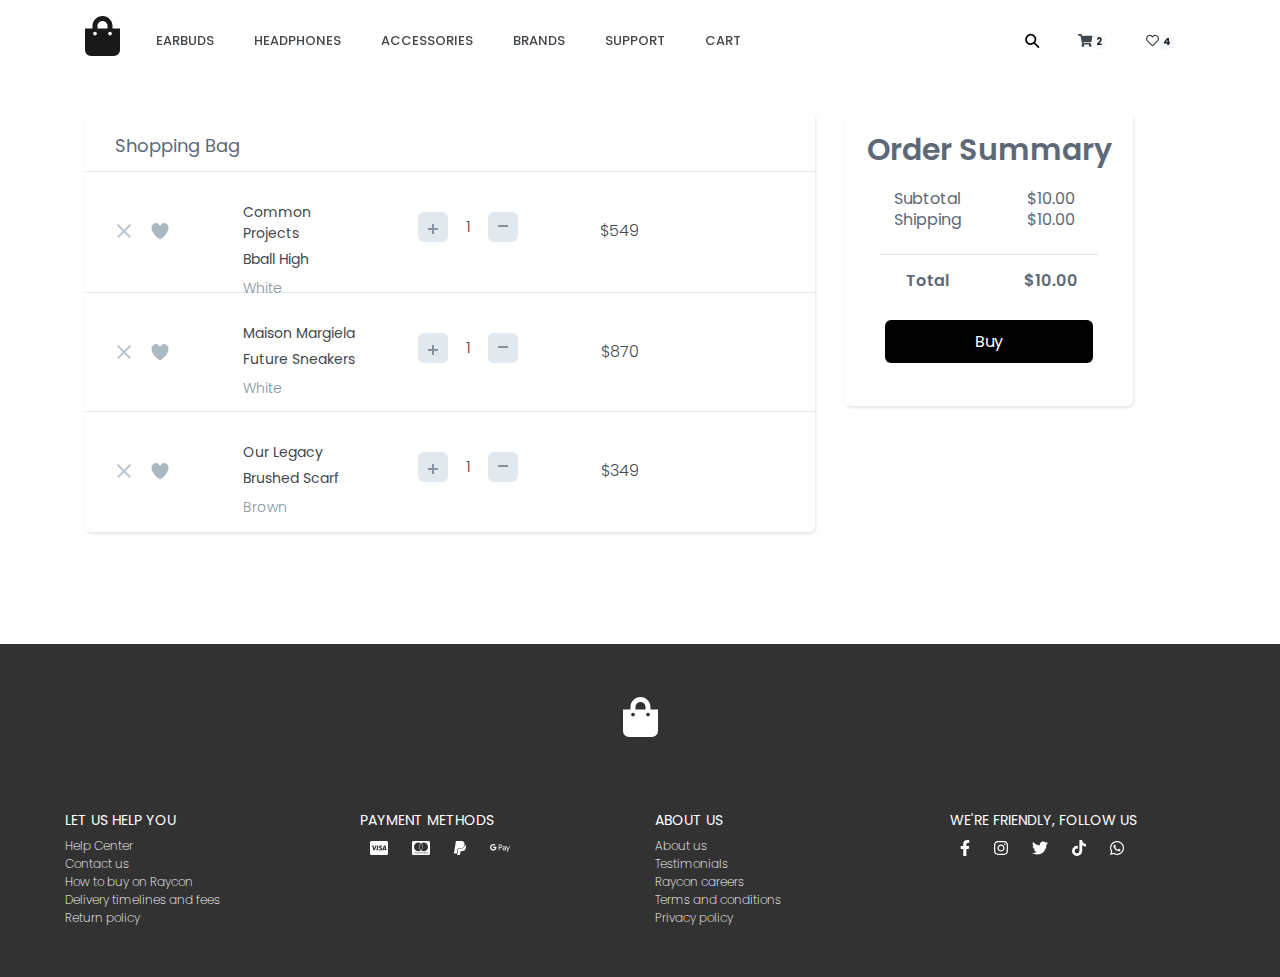
==== cart.html @ 4c84e247 "added cart page" ====
<!doctype html>
<html>
<head>
    <meta charset="utf-8">
    <meta http-equiv="X-UA-Compatible" content="IE=edge">
    <link rel="icon" href="assets/images/favicon.png" type="image/gif" sizes="16x16">
    <title>EarStore</title>
    <meta name="description" content="">
    <meta name="viewport" content="width=device-width, initial-scale=1">
    <link rel="stylesheet" href="assets/css/bootstrap.min.css">
    <link rel="stylesheet" href="assets/css/main.css">
    <link href="https://fonts.googleapis.com/css2?family=Yellowtail&display=swap" rel="stylesheet">
    <link href="https://fonts.googleapis.com/css2?family=Alegreya+Sans:ital,wght@1,300;1,400&display=swap" rel="stylesheet">
    <link href="https://fonts.googleapis.com/css?family=Poppins:100,200,300,400,500,600,700,900&display=swap" rel="stylesheet">
    <link rel="stylesheet" href="assets/css/all.css">
    <script type="text/javascript" src="assets/js/jquery-3.5.1.min.js"></script>
    <script type="text/javascript" src="assets/js/bootstrap.min.js"></script>
    <script src="https://cdnjs.cloudflare.com/ajax/libs/popper.js/1.14.7/umd/popper.min.js" crossorigin="anonymous"></script>
    <script defer  src="assets/js/all.js"></script>

</head>
<body>
    <nav class="navbar navbar-expand-lg navbar-light navbar-transparent fixed-top" id="scrolled">
        <div class="container">
            <a class="navbar-brand" href="index.html"><h1><i class="fas fa-shopping-bag"></i></h1></a>
            <button class="navbar-toggler" type="button" data-toggle="collapse" data-target="#navbarNav" aria-controls="navbarNav" aria-expanded="false" aria-label="Toggle navigation">
            <span class="navbar-toggler-icon"></span>
            </button>
            <div class="collapse navbar-collapse" id="navbarNav">
            <ul class="navbar-nav">
                <li class="nav-item">
                <a class="nav-link" href="#">earbuds</a>
                </li>
                <li class="nav-item">
                <a class="nav-link" href="#">headphones</a>
                </li>
                <li class="nav-item">
                <a class="nav-link" href="#">accessories</a>
                </li>
                <li class="nav-item">
                <a class="nav-link" href="#">brands</a>
                </li>
                <li class="nav-item">
                <a class="nav-link" href="#">support</a>
                </li>
                <li class="nav-item">
                <a class="nav-link" href="cart.html">cart</a>
                </li>
            </ul>
            </div>
            <div class="collapse navbar-collapse w-100 order-3" id="navbarNav">
                <ul class="navbar-nav ml-auto">
                    <li class="nav-item">
                        <div class="search-container">
                            <form action="#" method="get">
                              <input class="search expand-right" id="search-right" type="search" name="q" placeholder="Search">
                              <label class="button search-button" for="search-right"><span class="search-icon">&#9906;</span></label>
                            </form>
                        </div>
                    </li>
                    <li class="nav-item">
                        <a class="nav-link" href="#"><i class="fa fa-shopping-cart"></i><span class="badge badge-light">2</span></a>
                    </li>
                    <li class="nav-item">
                        <a class="nav-link" href="#"><i class="far fa-heart"></i><span class="badge badge-light">4</span></a>
                    </li>
                </ul>
            </div>
        </div>
    </nav>

<section class="site-section">
   <div class="col-md-12 col-sm-12">
        <div class="container cart">
           <div class="row">
            <div class="col-md-8 col-sm-12">
                <div class="shopping-cart">
                    <!-- Title -->
                    <div class="title">
                      Shopping Bag
                    </div>
                   
                    <!-- Product #1 -->
                    <div class="item">
                      <div class="buttons">
                        <span class="delete-btn"></span>
                        <span class="like-btn"></span>
                      </div>
                   
                      <div class="image">
                        <img src="item-1.png" alt="" />
                      </div>
                   
                      <div class="description">
                        <span>Common Projects</span>
                        <span>Bball High</span>
                        <span>White</span>
                      </div>
                   
                      <div class="quantity">
                        <button class="plus-btn" type="button" name="button">
                          <img src="assets/images/plus.svg" alt="" />
                        </button>
                        <input type="text" name="name" value="1">
                        <button class="minus-btn" type="button" name="button">
                          <img src="assets/images/minus.svg" alt="" />
                        </button>
                      </div>
                   
                      <div class="total-price">$549</div>
                    </div>
                   
                    <!-- Product #2 -->
                    <div class="item">
                      <div class="buttons">
                        <span class="delete-btn"></span>
                        <span class="like-btn"></span>
                      </div>
                   
                      <div class="image">
                        <img src="item-2.png" alt=""/>
                      </div>
                   
                      <div class="description">
                        <span>Maison Margiela</span>
                        <span>Future Sneakers</span>
                        <span>White</span>
                      </div>
                   
                      <div class="quantity">
                        <button class="plus-btn" type="button" name="button">
                          <img src="assets/images/plus.svg" alt="" />
                        </button>
                        <input type="text" name="name" value="1">
                        <button class="minus-btn" type="button" name="button">
                          <img src="assets/images/minus.svg" alt="" />
                        </button>
                      </div>
                   
                      <div class="total-price">$870</div>
                    </div>
                   
                    <!-- Product #3 -->
                    <div class="item">
                      <div class="buttons">
                        <span class="delete-btn"></span>
                        <span class="like-btn"></span>
                      </div>
                   
                      <div class="image">
                        <img src="item-3.png" alt="" />
                      </div>
                   
                      <div class="description">
                        <span>Our Legacy</span>
                        <span>Brushed Scarf</span>
                        <span>Brown</span>
                      </div>
                   
                      <div class="quantity">
                        <button class="plus-btn" type="button" name="button">
                          <img src="assets/images/plus.svg" alt="" />
                        </button>
                        <input type="text" name="name" value="1">
                        <button class="minus-btn" type="button" name="button">
                          <img src="assets/images/minus.svg" alt="" />
                        </button>
                      </div>
                   
                      <div class="total-price">$349</div>
                    </div>
                </div>
            </div>
            <div class="col-md-2 col-sm-12">
                 <div class="shopping-cart card">
                    <h4>Order Summary</h4>
                    <div class="col-md-12 col-sm-12">
                        <div class="row">
                            <div class="col-md-6 col-sm-12">
                                <p>Subtotal</p>  
                                <p>Shipping</p>  
                            </div>
                            <div class="col-md-6 col-sm-12">
                                <p>$10.00</p>
                                <p>$10.00</p>
                            </div>
                        </div><hr>
                        <div class="row">
                            <div class="col-md-6 col-sm-12">
                                <h6>Total</h6>    
                            </div>
                            <div class="col-md-6 col-sm-12">
                                <h6>$10.00</h6>
                            </div>
                        </div>
                        <a href="#">Buy</a>
                    </div>
                 </div>
            </div>
           </div>
        </div>
   </div>
</section>


<section>
    <div class="footer">
        <div class="col-md-12 col-sm-12">
            <h1><i class="fas fa-shopping-bag"></i></h1>
            <div class="row">
                <div class="col-md-3">
                    <h3>let us help you</h3>
                    <li><a href="#">Help Center</a></li>
                    <li><a href="#">Contact us</a></li>
                    <li><a href="#">How to buy on Raycon</a></li>
                    <li><a href="#">Delivery timelines and fees</a></li>
                    <li><a href="#">Return policy</a></li>
                </div>
                <div class="col-md-3">
                    <h3>payment methods</h3>
                    <a href="#"><h6><i class="fab fa-cc-visa"></i></h6></a>
                    <a href="#"><h6><i class="fab fa-cc-mastercard"></i></h6></a>
                    <a href="#"><h6><i class="fab fa-paypal"></i></h6></a>
                    <a href="#"><h6><i class="fab fa-google-pay"></i></h6></a>
                </div>
                <div class="col-md-3">
                    <h3>about us</h3>
                    <li><a href="#">About us</a></li>
                    <li><a href="#">Testimonials</a></li>
                    <li><a href="#">Raycon careers</a></li>
                    <li><a href="#">Terms and conditions</a></li>
                    <li><a href="#">Privacy policy</a></li>
                </div>
                <div class="col-md-3">
                    <h3>We're friendly, follow us</h3>
                    <a href="#"><h6><i class="fab fa-facebook-f"></i></h6></a>
                    <a href="#"><h6><i class="fab fa-instagram"></i></h6></a>
                    <a href="#"><h6><i class="fab fa-twitter"></i></h6></a>
                    <a href="#"><h6><i class="fab fa-tiktok"></i></h6></a>
                    <a href="#"><h6><i class="fab fa-whatsapp"></i></h6></a>
                </div>
            </div>
        </div>
    </div>
</section>

<script>
$(document).ready(function(){
    var scrollTop = 0;
    $(window).scroll(function(){
        scrollTop = $(window).scrollTop();
        $('.counter').html(scrollTop);
        if (scrollTop >= 100) {
            $('#scrolled').addClass('scrolled-nav');
        } else if (scrollTop < 100) {
            $('#scrolled').removeClass('scrolled-nav');
        }
    });
    
    $('.like-btn').on('click', function() {
        $(this).toggleClass('is-active');
    });
    $('.minus-btn').on('click', function(e) {
    e.preventDefault();
    var $this = $(this);
    var $input = $this.closest('div').find('input');
    var value = parseInt($input.val());
 
    
    });
});

</script>
</body>
</html>
---- assets/css/main.css ----
html,body {
    background-color: #fff;
    /* background-color: #f2f2f2; */
    height:100%;
    color: #43484D !important;
    font-family: 'Poppins', sans-serif;
}

.navbar-transparent {
    background-color: rgba(255, 255, 255, 0) none repeat scroll 0 0 !important;
}

/* .nav-border {
    border-bottom: 1px solid #f8f9fa !important;
  } */

.navbar-nav li a {
    color: #43484D !important;
    text-transform: uppercase;
    padding: 10px 20px !important;
    font-size: small !important;
    font-weight: 500;
}
/* search button and bar */
.button {
	font-size: 9px;
	line-height: 40px;
	text-align: center;
	color: #000;
	text-decoration: none;
	cursor: pointer;
}

.button:hover {
	transition-duration: 0.4s;
	-moz-transition-duration: 0.4s;
	-webkit-transition-duration: 0.4s;
	-o-transition-duration: 0.4s;
	background-color: rgba(255, 255, 255, 0);
	color: black;
}

.search-container {
	position: relative;
	display: inline-block;
	height: 40px;
	width: 50px;
	vertical-align: bottom;
}

.search-icon {
	display: inline-block;
	pointer-events: none;
	-webkit-transform: rotate(-45deg);
	-moz-transform: rotate(-45deg);
	-o-transform: rotate(-45deg);
	-ms-transform: rotate(-45deg);
}

.search-button {
	position: absolute;
	font-size: 20px;
	width: 100%;
	margin: 0;
	padding: 0;
}

.search:focus + .search-button {
	transition-duration: 0.4s;
	-moz-transition-duration: 0.4s;
	-webkit-transition-duration: 0.4s;
	-o-transition-duration: 0.4s;
	background-color: rgba(255, 255, 255, 0);
	color: black;
}

.search {
	position: absolute;
	left: 49px; /* Button width-1px (Not 50px/100% because that will sometimes show a 1px line between the search box and button) */
	background-color: white;
	outline: none;
	border: none;
	padding: 0;
	width: 0;
	height: 100%;
	z-index: 10;
	transition-duration: 0.4s;
	-moz-transition-duration: 0.4s;
	-webkit-transition-duration: 0.4s;
    -o-transition-duration: 0.4s;
    border-radius: 20px;
}

.search:focus {
	width: 250px; /* Bar width+1px */
	padding: 0 16px 0 0;
}

.expand-right {
	left: auto;
	right: 49px; /* Button width-1px */
}

.expand-right:focus {
	padding: 0 0 0 16px;
}

@media screen and (max-width: 600px) {
    .expand-right {
        right: auto;
        left: 40px !important; /* Button width-1px */
    }

    .expand-right:focus {
        padding: 0 0 16px 0;
    }

    .search:focus {
        width: 230px; /* Bar width+1px */
        padding: 0 16px 0 0;
    }
  }

  /* search button and bar end */

  /* scrolled nav bar */
  .scrolled-nav {
    height: 80px !important;
    line-height: 10px !important;
    background-color: #fff !important;
    border-bottom: 1px solid #f8f9fa !important;
}

.banner {
    background-image: url(../images/bg-header1.jpg);
    background-size: cover;
    /* background-attachment: fixed; */
    background-repeat: no-repeat;
    padding-bottom: 200px;
}

.banner h1 {
    font-size: 90px;
    text-transform: uppercase;
    font-weight: bold;
    padding-top: 150px;
}

.banner p {
    text-transform: uppercase; 
    font-weight: 700;
}

@media (max-width: 535px) {
  .banner h1 {
    font-size: 40px;
    text-transform: uppercase;
    font-weight: bold;
    padding-top: 100px;
    text-align: center;
  }

  .banner p {
    text-transform: uppercase;
    text-align: center;
   
  }
  .bg-btn {
    background-color: #000;
    color: #fff;
    text-transform: uppercase;
    padding: 10px 20px;
    text-decoration: none;
  }

  .center {
    text-align: center;
  }
  
}

.bg-btn {
    background-color: #000;
    color: #fff;
    text-transform: uppercase;
    padding: 10px 20px;
    text-decoration: none;
}


.bg-btn:hover {
    text-decoration: none;
    color: #000;
    background-color: #fff;
}

.header {
    font-size: 70px;
    font-weight: 600;
    padding-top: 50px;
    text-align: center;
}

.italic-sub-header {
    /* font-style: italic; */
    color: darkgray;
    text-align: center;
    font-size: 20px;
    font-family: 'Alegreya Sans', sans-serif;
}


.site-section {
    padding: 3em 0; 
}
    @media (min-width: 768px) {
        .site-section {
            padding: 7em 0; 
        }
    }
.site-section.site-section-sm {
    padding: 4em 0; 
}


.featured h6 {
    font-family: 'Alegreya Sans', sans-serif;
    color: darkgray;
    font-size: 25px;
    font-weight: 400;
    margin-top: 100px;
    padding-bottom: 10px;
}

.featured h5 {
    font-weight: 100;
    color: darkgray;
    font-size: 15px;
    display: inline-block;
}

.featured h3 {
    color: rgb(73, 71, 71) !important;
    font-size: 25px;
    font-weight: 400;
    padding-bottom: 10px;
}

.featured p {
    font-weight: 200;
    color: darkgray;
    padding: 10px 0;
    /* font-size: 10px; */
    /* display: inline-block; */
}

.featured a {
    background-color: #000;
    color: #fff;
    text-transform: uppercase;
    padding: 10px 20px;
    text-decoration: none;
}

.featured img {
  height: 450px;
}

@media (max-width: 535px) {
  .featured img {
    height: 220px;
  }

  .featured p {
    font-weight: 200;
    color: darkgray;
    padding: 5px 0;
  }
  .featured h6 {
    font-family: 'Alegreya Sans', sans-serif;
    color: darkgray;
    font-size: 25px;
    font-weight: 400;
    margin-top: 10px;
    padding-bottom: 10px;
  }
}

.sunshine-icon {
    color: darkgray;
    font-size: 30px;
    display: inline-block;
}

.margin-bottom {
  margin-bottom: 200px;
}

@media (max-width: 535px) {
  .margin-bottom {
    margin-bottom: 50px;
  }
  .first {
    order: -1;
  }

  .featured a {
    background-color: #000;
    color: #fff;
    text-transform: uppercase;
    padding: 10px 20px;
    text-decoration: none;
    margin-bottom: 20px;
  }
}

.inner-img {
    transition: 0.3s;
  }
  
  .inner-img:hover {
    transform: scale(1.1);
  }


/* used in a column to make a row come first */
.first {
    order: -1;
}

  img.center {
    display: block;
    margin-left: auto;
    margin-right: auto;
    border-radius: 10px;
  
  }

  .card {
      /* background-color: #F8F8F8; */
      height: 20rem !important;
      width: 18rem !important; 
      border: 1px solid darkgray;
      margin-bottom: 5px;
      padding: 20px;
  }

  .product h6 {
      color: #E5D8B7;
      font-size: 14px;
  }

  .product h3 {
      text-align: center;
      color: #000;
      text-transform: uppercase; 
      font-weight: 700;
      padding-bottom: 80px;

  }

  .product a {
      text-decoration: none;
  }

  .product p {
      color: black;
      font-size: 12px;
      margin-bottom: 30px;
  }

  /* .advert {
      background-image: url(../images/banner.jpg);
      padding-bottom: 450px;
      background-size: cover;
      background-repeat: no-repeat;
      text-align: center;
  }
.advert a {
    background-color: #000;
    color: #fff;
    text-transform: uppercase;
    padding: 10px 20px;
    text-decoration: none;
} */

.advert h1 {
    color: #E5D8B7;
    margin-bottom: 10px;
}

.advert h4 {
    color: darkgray;
    font-size: 16px;
}

.advert p {
    font-size: 14px;
}

.footer {
    background-color: #323232;
    padding: 50px;
}

.footer h1 {
    color: #fff;
    text-align: center;
    margin-bottom: 50px;
}

.footer h3 {
    color: #fff;
    font-size: 14px;
    text-transform: uppercase;
    font-weight: 400;
    margin-top: 20px;
}
.footer h6 {
    color: #fff;
    display: inline;
    padding: 10px;
}

.footer li {
    font-size: 12px;
    list-style-type: none;
    color: #fff;
    font-weight: 200;
}

.footer a {
    color: #fff;
}

  
  /* Left Column */
  .left-column img {
    height: 600px;
    position: absolute;
    left: 0;
    top: 0;
    opacity: 0;
  
    transition: all 0.3s ease;
  }
  
  .left-column img.active {
    opacity: 1;
  }
  
  /* Product Description */
  .product-description {
      border-bottom: 1px solid #E1E8EE;
      margin-bottom: 20px;
    }
   
.product-description h1 {
  font-weight: 300;
  font-size: 52px;
  color: #43484D;
  letter-spacing: -2px;
  /* margin-top: 200px; */
}
.product-description p {
  font-size: 16px;
  font-weight: 300;
  color: #86939E;
  line-height: 24px;
}

/* Product Configuration */
.product-color span,
.product-config span {
  font-size: 14px;
  font-weight: 400;
  color: #86939E;
  margin-bottom: 20px;
  display: inline-block;
}

/* Product Color */
.product-color {
  margin-bottom: 30px;
}

.color-choose div {
  display: inline-block;
}

.color-choose input[type="radio"] {
  display: none;
}

.color-choose input[type="radio"] + label span {
  display: inline-block;
  width: 40px;
  height: 40px;
  margin: -1px 4px 0 0;
  vertical-align: middle;
  cursor: pointer;
  border-radius: 50%;
}

.color-choose input[type="radio"] + label span {
  border: 2px solid #FFFFFF;
  box-shadow: 0 1px 3px 0 rgba(0,0,0,0.33);
}

.color-choose input[type="radio"]#red + label span {
  background-color: #C91524;
}
.color-choose input[type="radio"]#blue + label span {
  background-color: #314780;
}
.color-choose input[type="radio"]#black + label span {
  background-color: #323232;
}

.color-choose input[type="radio"]:checked + label span {
  background-image: url(../images/check-icn.svg);
  background-repeat: no-repeat;
  background-position: center;
}

/* Cable Configuration */
.cable-choose {
  margin-bottom: 20px;
}

.cable-choose button {
  border: 2px solid #E1E8EE;
  border-radius: 6px;
  padding: 13px 20px;
  font-size: 14px;
  color: #5E6977;
  background-color: #fff;
  cursor: pointer;
  transition: all .5s;
}

.cable-choose button:hover,
.cable-choose button:active,
.cable-choose button:focus {
  border: 2px solid #86939E;
  outline: none;
}

.product-config {
  border-bottom: 1px solid #E1E8EE;
  margin-bottom: 20px;
}

.product-config a {
  color: #358ED7;
  text-decoration: none;
  font-size: 12px;
  position: relative;
  margin: 10px 0;
  display: inline-block;
}
.product-config a:before {
  content: "?";
  height: 15px;
  width: 15px;
  border-radius: 50%;
  border: 2px solid rgba(53, 142, 215, 0.5);
  display: inline-block;
  text-align: center;
  line-height: 16px;
  opacity: 0.5;
  margin-right: 5px;
}

/* Product Price */
.product-price {
  display: flex;
  align-items: center;
}

.product-price span {
  font-size: 26px;
  font-weight: 300;
  color: #43474D;
  margin-right: 20px;
}


/* Responsive */
@media (max-width: 535px) {

  .left-column img {
    height: 300px;
    /* right: 0; */
    /* margin-top: 20px; */
    left: initial;
  }
  .product-description h1 {
    font-weight: 300;
    font-size: 30px;
    color: #43484D;
    letter-spacing: -2px;
    margin-top: 300px;
  }
}

.card {
    border: none !important;
    text-align: center;
    color: #5E6977;
    box-shadow: 1px 2px 3px 0px rgba(0,0,0,0.10);
    height: 70% !important;
    border-radius: 6px;
    /* margin: 20px 0; */
}

@media (max-width: 535px) {

    .card {
        border: none !important;
        text-align: center;
        color: #5E6977;
        box-shadow: 1px 2px 3px 0px rgba(0,0,0,0.10);
        height: 100% !important;
        border-radius: 6px;
        margin: 20px 0;
    }
  }

@media (max-width: 800px) {

    .card {
        border: none !important;
        text-align: center;
        color: #5E6977;
        box-shadow: 1px 2px 3px 0px rgba(0,0,0,0.10);
        height: 100% !important;
        width: 100% !important;
        border-radius: 6px;
        margin: 20px 0;
    }
  }

.shopping-cart h4 {
    font-weight: 600;
    padding-bottom: 20px;
    font-size: 30px;
}

.shopping-cart p {
    line-height: 5px;
}

.shopping-cart h6 {
    font-weight: 600;
    margin-bottom: 40px;
}

.shopping-cart a {
    padding: 10px 90px;
    color: #fff;
    background-color: black;
    border-radius: 6px;
}

.shopping-cart {
    box-shadow: 1px 2px 3px 0px rgba(0,0,0,0.10);
    border-radius: 6px;
   
  }

  .title {
    height: 60px;
    border-bottom: 1px solid #E1E8EE;
    padding: 20px 30px;
    color: #5E6977;
    font-size: 18px;
    font-weight: 400;
  }
   
  .item {
    padding: 20px 30px;
    height: 120px;
    display: flex;
  }
   
  .item:nth-child(3) {
    border-top:  1px solid #E1E8EE;
    border-bottom:  1px solid #E1E8EE;
  }

  .buttons {
    position: relative;
    padding-top: 30px;
    margin-right: 60px;
  }
  .delete-btn,
  .like-btn {
    display: inline-block;
    Cursor: pointer;
  }
  .delete-btn {
    width: 18px;
    height: 17px;
    background: url(../images/delete-icn.svg) no-repeat center;
  }
   
  .like-btn {
    position: absolute;
    top: 9px;
    left: 15px;
    background: url(../images/twitter-heart.png);
    width: 60px;
    height: 60px;
    background-size: 2900%;
    background-repeat: no-repeat;
  }

  .is-active {
    animation-name: animate;
    animation-duration: .8s;
    animation-iteration-count: 1;
    animation-timing-function: steps(28);
    animation-fill-mode: forwards;
  }
   
  @keyframes animate {
    0%   { background-position: left;  }
    50%  { background-position: right; }
    100% { background-position: right; }
  }

  .image {
    margin-right: 50px;
  }
   
  /* Let’s add some basic style to  product name and description. */
  .description {
    padding-top: 10px;
    margin-right: 60px;
    width: 115px;
  }
   
  .description span {
    display: block;
    font-size: 14px;
    color: #43484D;
    font-weight: 400;
  }
   
  .description span:first-child {
    margin-bottom: 5px;
  }
  .description span:last-child {
    font-weight: 300;
    margin-top: 8px;
    color: #86939E;
  }
  .quantity {
    padding-top: 20px;
    margin-right: 60px;
  }
  .quantity input {
    -webkit-appearance: none;
    border: none;
    text-align: center;
    width: 32px;
    font-size: 16px;
    color: #43484D;
    font-weight: 300;
  }
   
  button[class*=btn] {
    width: 30px;
    height: 30px;
    background-color: #E1E8EE;
    border-radius: 6px;
    border: none;
    cursor: pointer;
  }
  .minus-btn img {
    margin-bottom: 3px;
  }
  .plus-btn img {
    margin-top: 2px;
  }
   
  button:focus,
  input:focus {
    outline:0;
  }
  .total-price {
    width: 83px;
    padding-top: 27px;
    text-align: center;
    font-size: 16px;
    color: #43484D;
    font-weight: 300;
  }

  @media (max-width: 800px) {
    .shopping-cart {
      width: 100%;
      height: auto;
      overflow: hidden;
    }
    .item {
      height: auto;
      flex-wrap: wrap;
      justify-content: center;
    }
    .image img {
      width: 50%;
    }
    .image,
    .quantity,
    .description {
      width: 100%;
      text-align: center;
      margin: 6px 0;
    }
    .buttons {
      margin-right: 20px;
    }
  }
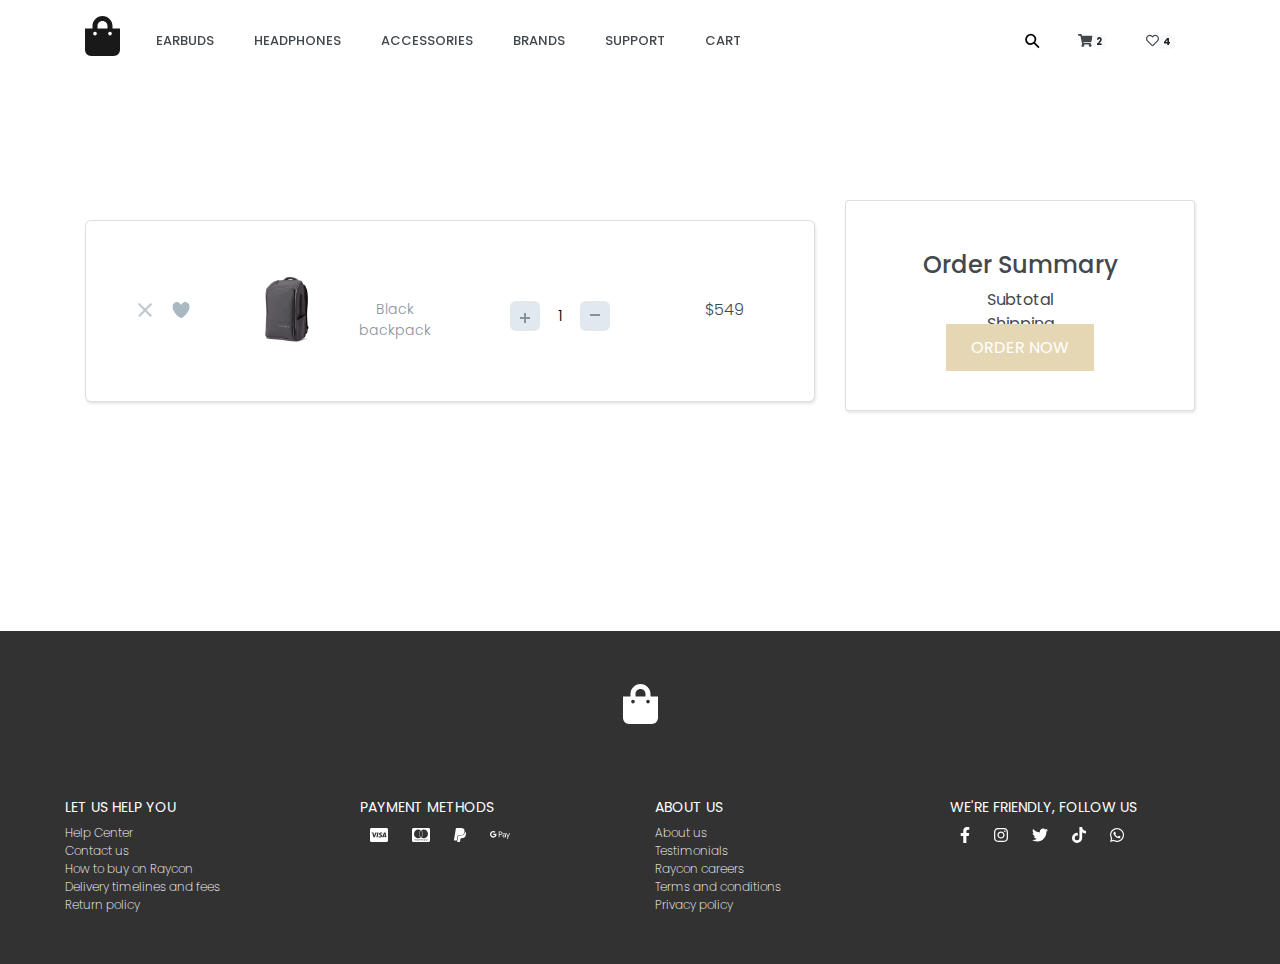
==== commit 81ab22ce: "working on cart responsiveness" ====
--- a/cart.html
+++ b/cart.html
@@ -74,29 +74,23 @@
         <div class="container cart">
            <div class="row">
             <div class="col-md-8 col-sm-12">
-                <div class="shopping-cart">
-                    <!-- Title -->
-                    <div class="title">
-                      Shopping Bag
-                    </div>
-                   
-                    <!-- Product #1 -->
-                    <div class="item">
+                <div class="shopping-cart card item">
+                  <div class="row">
+                    <div class="col-md-2 col-sm-12">
                       <div class="buttons">
                         <span class="delete-btn"></span>
                         <span class="like-btn"></span>
                       </div>
-                   
-                      <div class="image">
-                        <img src="item-1.png" alt="" />
-                      </div>
-                   
+                    </div>
+                    <div class="col-md-2 col-sm-12">
+                        <img src="assets/images/backpack1.jpg" alt="" class="image center">
+                    </div>
+                    <div class="col-md-2 col-sm-12">
                       <div class="description">
-                        <span>Common Projects</span>
-                        <span>Bball High</span>
-                        <span>White</span>
-                      </div>
-                   
+                        <span>Black backpack</span>
+                      </div>
+                    </div>
+                    <div class="col-md-4 col-sm-12">
                       <div class="quantity">
                         <button class="plus-btn" type="button" name="button">
                           <img src="assets/images/plus.svg" alt="" />
@@ -106,19 +100,27 @@
                           <img src="assets/images/minus.svg" alt="" />
                         </button>
                       </div>
-                   
+                    </div>
+                    <div class="col-md-2 col-sm-12">
                       <div class="total-price">$549</div>
                     </div>
+                  </div>
+              
+                    <!-- Product #1 -->
+                    <!-- <div class="item"> -->
+                      
+                      
+                    <!-- </div> -->
                    
                     <!-- Product #2 -->
-                    <div class="item">
+                    <!-- <div class="item">
                       <div class="buttons">
                         <span class="delete-btn"></span>
                         <span class="like-btn"></span>
                       </div>
                    
                       <div class="image">
-                        <img src="item-2.png" alt=""/>
+                        <img src="assets/images/" alt=""/>
                       </div>
                    
                       <div class="description">
@@ -138,17 +140,17 @@
                       </div>
                    
                       <div class="total-price">$870</div>
-                    </div>
+                    </div> -->
                    
                     <!-- Product #3 -->
-                    <div class="item">
+                    <!-- <div class="item">
                       <div class="buttons">
                         <span class="delete-btn"></span>
                         <span class="like-btn"></span>
                       </div>
                    
                       <div class="image">
-                        <img src="item-3.png" alt="" />
+                        <img src="assets/images/" alt="" />
                       </div>
                    
                       <div class="description">
@@ -168,32 +170,33 @@
                       </div>
                    
                       <div class="total-price">$349</div>
-                    </div>
-                </div>
-            </div>
-            <div class="col-md-2 col-sm-12">
-                 <div class="shopping-cart card">
+                    </div> -->
+                </div>
+            </div>
+            <div class="col-md-4 col-sm-12">
+                 <div class="card text-center">
                     <h4>Order Summary</h4>
+                    <span class="title">Subtotal</span>  
+                    <span class="value">Shipping</span>
                     <div class="col-md-12 col-sm-12">
-                        <div class="row">
-                            <div class="col-md-6 col-sm-12">
-                                <p>Subtotal</p>  
-                                <p>Shipping</p>  
+                        <!-- <div class="row">
+                            <div class="col-md-6 col-sm-12">
+                                  
                             </div>
                             <div class="col-md-6 col-sm-12">
                                 <p>$10.00</p>
                                 <p>$10.00</p>
                             </div>
                         </div><hr>
-                        <div class="row">
+                        <div class="row mb-5">
                             <div class="col-md-6 col-sm-12">
                                 <h6>Total</h6>    
                             </div>
                             <div class="col-md-6 col-sm-12">
                                 <h6>$10.00</h6>
                             </div>
-                        </div>
-                        <a href="#">Buy</a>
+                        </div> -->
+                        <a href="checkout.html">order now</a>
                     </div>
                  </div>
             </div>
--- a/assets/css/main.css
+++ b/assets/css/main.css
@@ -3,7 +3,13 @@
     /* background-color: #f2f2f2; */
     height:100%;
     color: #43484D !important;
-    font-family: 'Poppins', sans-serif;
+    font-family: 'poppins', sans-serif;
+}
+
+.card {
+  margin-bottom: 20px;
+  padding: 50px;
+  box-shadow: 1px 2px 3px 0px rgba(0,0,0,0.10);
 }
 
 .navbar-transparent {
@@ -179,8 +185,8 @@
   
 }
 
-.bg-btn {
-    background-color: #000;
+.banner a {
+    background-color: #E5D7B3;
     color: #fff;
     text-transform: uppercase;
     padding: 10px 20px;
@@ -188,20 +194,15 @@
 }
 
 
-.bg-btn:hover {
-    text-decoration: none;
-    color: #000;
-    background-color: #fff;
-}
-
-.header {
+
+.new-range h1 {
     font-size: 70px;
     font-weight: 600;
     padding-top: 50px;
     text-align: center;
 }
 
-.italic-sub-header {
+.new-range p {
     /* font-style: italic; */
     color: darkgray;
     text-align: center;
@@ -209,13 +210,22 @@
     font-family: 'Alegreya Sans', sans-serif;
 }
 
+@media (max-width: 535px) {
+  .new-range h1 {
+    font-size: 40px;
+    font-weight: bold;
+    padding-top: 50px;
+    text-align: center;
+  }
+}
+
 
 .site-section {
-    padding: 3em 0; 
+    padding: 100px 0; 
 }
     @media (min-width: 768px) {
         .site-section {
-            padding: 7em 0; 
+            padding: 200px 0; 
         }
     }
 .site-section.site-section-sm {
@@ -240,7 +250,7 @@
 }
 
 .featured h3 {
-    color: rgb(73, 71, 71) !important;
+    color: #43484D;
     font-size: 25px;
     font-weight: 400;
     padding-bottom: 10px;
@@ -248,18 +258,18 @@
 
 .featured p {
     font-weight: 200;
-    color: darkgray;
+    color: #86939E;
     padding: 10px 0;
-    /* font-size: 10px; */
-    /* display: inline-block; */
 }
 
 .featured a {
-    background-color: #000;
+    background-color: #E5D7B3;
     color: #fff;
+    padding: 12px 25px;
     text-transform: uppercase;
-    padding: 10px 20px;
     text-decoration: none;
+    /* float: right; */
+    margin-top: 10px;
 }
 
 .featured img {
@@ -284,6 +294,13 @@
     margin-top: 10px;
     padding-bottom: 10px;
   }
+
+  .featured h3 {
+    color: #43484D;
+    font-size: 20px;
+    font-weight: 300;
+    padding-bottom: 10px;
+}
 }
 
 .sunshine-icon {
@@ -305,12 +322,13 @@
   }
 
   .featured a {
-    background-color: #000;
+    background-color: #E5D7B3;
     color: #fff;
+    padding: 10px 20px;
     text-transform: uppercase;
-    padding: 10px 20px;
     text-decoration: none;
-    margin-bottom: 20px;
+    float: right;
+    margin-top: 10px;
   }
 }
 
@@ -322,11 +340,6 @@
     transform: scale(1.1);
   }
 
-
-/* used in a column to make a row come first */
-.first {
-    order: -1;
-}
 
   img.center {
     display: block;
@@ -336,8 +349,7 @@
   
   }
 
-  .card {
-      /* background-color: #F8F8F8; */
+  .product .card {
       height: 20rem !important;
       width: 18rem !important; 
       border: 1px solid darkgray;
@@ -346,7 +358,7 @@
   }
 
   .product h6 {
-      color: #E5D8B7;
+      color: #E5D7B3;
       font-size: 14px;
   }
 
@@ -369,23 +381,8 @@
       margin-bottom: 30px;
   }
 
-  /* .advert {
-      background-image: url(../images/banner.jpg);
-      padding-bottom: 450px;
-      background-size: cover;
-      background-repeat: no-repeat;
-      text-align: center;
-  }
-.advert a {
-    background-color: #000;
-    color: #fff;
-    text-transform: uppercase;
-    padding: 10px 20px;
-    text-decoration: none;
-} */
-
 .advert h1 {
-    color: #E5D8B7;
+    color: #E5D7B3;
     margin-bottom: 10px;
 }
 
@@ -398,6 +395,7 @@
     font-size: 14px;
 }
 
+/* start of footer */
 .footer {
     background-color: #323232;
     padding: 50px;
@@ -429,14 +427,21 @@
     font-weight: 200;
 }
 
+.footer li:hover {
+  text-decoration: underline;
+}
+
 .footer a {
     color: #fff;
 }
 
+/* end of footer */
+
+/* start of single product */
   
   /* Left Column */
   .left-column img {
-    height: 600px;
+    height: 550px;
     position: absolute;
     left: 0;
     top: 0;
@@ -450,33 +455,20 @@
   }
   
   /* Product Description */
-  .product-description {
-      border-bottom: 1px solid #E1E8EE;
-      margin-bottom: 20px;
-    }
+.product-description {
+    border-bottom: 1px solid #E1E8EE;
+    margin-bottom: 20px;
+}
    
-.product-description h1 {
-  font-weight: 300;
-  font-size: 52px;
+.product-description h3 {
+  font-weight: 400;
+  font-size: 25px;
   color: #43484D;
-  letter-spacing: -2px;
-  /* margin-top: 200px; */
+
 }
 .product-description p {
-  font-size: 16px;
-  font-weight: 300;
+  font-weight: 200;
   color: #86939E;
-  line-height: 24px;
-}
-
-/* Product Configuration */
-.product-color span,
-.product-config span {
-  font-size: 14px;
-  font-weight: 400;
-  color: #86939E;
-  margin-bottom: 20px;
-  display: inline-block;
 }
 
 /* Product Color */
@@ -551,27 +543,6 @@
   margin-bottom: 20px;
 }
 
-.product-config a {
-  color: #358ED7;
-  text-decoration: none;
-  font-size: 12px;
-  position: relative;
-  margin: 10px 0;
-  display: inline-block;
-}
-.product-config a:before {
-  content: "?";
-  height: 15px;
-  width: 15px;
-  border-radius: 50%;
-  border: 2px solid rgba(53, 142, 215, 0.5);
-  display: inline-block;
-  text-align: center;
-  line-height: 16px;
-  opacity: 0.5;
-  margin-right: 5px;
-}
-
 /* Product Price */
 .product-price {
   display: flex;
@@ -582,68 +553,65 @@
   font-size: 26px;
   font-weight: 300;
   color: #43474D;
-  margin-right: 20px;
-}
-
+  margin-right: 70px;
+}
+
+.product-price a {
+  background-color: #E5D7B3;
+  color: #fff;
+  padding: 12px 25px;
+  text-transform: uppercase;
+  text-decoration: none;
+}
 
 /* Responsive */
 @media (max-width: 535px) {
 
   .left-column img {
     height: 300px;
-    /* right: 0; */
-    /* margin-top: 20px; */
     left: initial;
-  }
-  .product-description h1 {
+    margin-top: 20px;
+  }
+
+  .product-description h3 {
     font-weight: 300;
-    font-size: 30px;
+    font-size: 20px;
     color: #43484D;
-    letter-spacing: -2px;
     margin-top: 300px;
   }
 }
 
-.card {
-    border: none !important;
-    text-align: center;
-    color: #5E6977;
-    box-shadow: 1px 2px 3px 0px rgba(0,0,0,0.10);
-    height: 70% !important;
-    border-radius: 6px;
-    /* margin: 20px 0; */
+/* End single product */
+
+
+/* start of cart */
+
+.cart {
+  /* margin-top: 50px; */
+}
+
+
+.cart a {
+  background-color: #E5D7B3;
+  color: #fff;
+  padding: 12px 25px;
+  text-transform: uppercase;
+  text-decoration: none;
+  margin-top: 20px;
 }
 
 @media (max-width: 535px) {
 
-    .card {
-        border: none !important;
-        text-align: center;
-        color: #5E6977;
-        box-shadow: 1px 2px 3px 0px rgba(0,0,0,0.10);
-        height: 100% !important;
-        border-radius: 6px;
-        margin: 20px 0;
-    }
-  }
+}
 
 @media (max-width: 800px) {
 
-    .card {
-        border: none !important;
-        text-align: center;
-        color: #5E6977;
-        box-shadow: 1px 2px 3px 0px rgba(0,0,0,0.10);
-        height: 100% !important;
-        width: 100% !important;
-        border-radius: 6px;
-        margin: 20px 0;
-    }
-  }
+    
+}
 
 .shopping-cart h4 {
     font-weight: 600;
-    padding-bottom: 20px;
+    padding: 20px;
     font-size: 30px;
 }
 
@@ -656,170 +624,307 @@
     margin-bottom: 40px;
 }
 
-.shopping-cart a {
-    padding: 10px 90px;
-    color: #fff;
-    background-color: black;
-    border-radius: 6px;
-}
-
 .shopping-cart {
-    box-shadow: 1px 2px 3px 0px rgba(0,0,0,0.10);
-    border-radius: 6px;
-   
-  }
-
-  .title {
-    height: 60px;
-    border-bottom: 1px solid #E1E8EE;
-    padding: 20px 30px;
-    color: #5E6977;
-    font-size: 18px;
-    font-weight: 400;
-  }
-   
-  .item {
-    padding: 20px 30px;
-    height: 120px;
-    display: flex;
-  }
-   
-  .item:nth-child(3) {
-    border-top:  1px solid #E1E8EE;
-    border-bottom:  1px solid #E1E8EE;
-  }
-
-  .buttons {
-    position: relative;
-    padding-top: 30px;
-    margin-right: 60px;
-  }
-  .delete-btn,
-  .like-btn {
-    display: inline-block;
-    Cursor: pointer;
-  }
-  .delete-btn {
-    width: 18px;
-    height: 17px;
-    background: url(../images/delete-icn.svg) no-repeat center;
-  }
-   
-  .like-btn {
-    position: absolute;
-    top: 9px;
-    left: 15px;
-    background: url(../images/twitter-heart.png);
-    width: 60px;
-    height: 60px;
-    background-size: 2900%;
-    background-repeat: no-repeat;
-  }
-
-  .is-active {
-    animation-name: animate;
-    animation-duration: .8s;
-    animation-iteration-count: 1;
-    animation-timing-function: steps(28);
-    animation-fill-mode: forwards;
-  }
-   
-  @keyframes animate {
-    0%   { background-position: left;  }
-    50%  { background-position: right; }
-    100% { background-position: right; }
-  }
-
+  box-shadow: 1px 2px 3px 0px rgba(0,0,0,0.10);
+  border-radius: 6px;
+}
+
+ 
+.item {
+  margin-top: 20px;
+}
+ 
+.item:nth-child(3) {
+  border-top:  1px solid #E1E8EE;
+  border-bottom:  1px solid #E1E8EE;
+}
+.buttons {
+  position: relative;
+  padding-top: 30px;
+}
+.delete-btn,
+.like-btn {
+  display: inline-block;
+  Cursor: pointer;
+}
+.delete-btn {
+  width: 18px;
+  height: 17px;
+  background: url(../images/delete-icn.svg) no-repeat center;
+}
+ 
+.like-btn {
+  position: absolute;
+  top: 9px;
+  left: 15px;
+  background: url(../images/twitter-heart.png);
+  width: 60px;
+  height: 60px;
+  background-size: 2900%;
+  background-repeat: no-repeat;
+}
+.is-active {
+  animation-name: animate;
+  animation-duration: .8s;
+  animation-iteration-count: 1;
+  animation-timing-function: steps(28);
+  animation-fill-mode: forwards;
+}
+ 
+@keyframes animate {
+  0%   { background-position: left;  }
+  50%  { background-position: right; }
+  100% { background-position: right; }
+}
+
+.image {
+  height: 80px;
+}
+ 
+/* Let’s add some basic style to  product name and description. */
+.description {
+  padding-top: 20px;
+  /* margin-right: 60px; */
+  /* width: 115px; */
+}
+ 
+.description span {
+  display: block;
+  font-size: 14px;
+  color: #43484D;
+  font-weight: 400;
+  text-align: center;
+}
+ 
+.description span:first-child {
+  margin-bottom: 5px;
+}
+
+.description span:last-child {
+  font-weight: 300;
+  margin-top: 8px;
+  color: #86939E;
+}
+
+.quantity {
+  padding-top: 30px;
+  text-align: center;
+  /* margin-right: 60px; */
+}
+
+.cart .quantity input {
+  -webkit-appearance: none;
+  border: none;
+  text-align: center;
+  width: 32px;
+  font-size: 16px;
+  color: #000;
+  font-weight: 300;
+}
+ 
+button[class*=btn] {
+  width: 30px;
+  height: 30px;
+  background-color: #E1E8EE;
+  border-radius: 6px;
+  border: none;
+  cursor: pointer;
+}
+
+.minus-btn img {
+  margin-bottom: 3px;
+}
+
+.plus-btn img {
+  margin-top: 2px;
+}
+ 
+button:focus,
+input:focus {
+  outline:0;
+}
+
+.total-price {
+  /* width: 83px; */
+  padding-top: 27px;
+  text-align: center;
+  font-size: 16px;
+  color: #43484D;
+  font-weight: 300;
+}
+
+.title, .value {
+  display: inline-block;
+}
+
+@media (max-width: 800px) {
+  .shopping-cart {
+    width: 100%;
+    height: auto;
+    overflow: hidden;
+  }
+  
   .image {
+    height: 100px;
+  }
+  .quantity,
+  .description {
+    width: 100%;
+    text-align: center;
+    margin: 6px 0;
+  }
+  /* .buttons {
     margin-right: 50px;
-  }
-   
-  /* Let’s add some basic style to  product name and description. */
-  .description {
-    padding-top: 10px;
-    margin-right: 60px;
-    width: 115px;
-  }
-   
-  .description span {
-    display: block;
-    font-size: 14px;
-    color: #43484D;
-    font-weight: 400;
-  }
-   
-  .description span:first-child {
-    margin-bottom: 5px;
-  }
-  .description span:last-child {
-    font-weight: 300;
-    margin-top: 8px;
-    color: #86939E;
-  }
-  .quantity {
-    padding-top: 20px;
-    margin-right: 60px;
-  }
-  .quantity input {
-    -webkit-appearance: none;
-    border: none;
-    text-align: center;
-    width: 32px;
-    font-size: 16px;
-    color: #43484D;
-    font-weight: 300;
-  }
-   
-  button[class*=btn] {
-    width: 30px;
-    height: 30px;
-    background-color: #E1E8EE;
-    border-radius: 6px;
-    border: none;
-    cursor: pointer;
-  }
-  .minus-btn img {
-    margin-bottom: 3px;
-  }
-  .plus-btn img {
-    margin-top: 2px;
-  }
-   
-  button:focus,
-  input:focus {
-    outline:0;
-  }
-  .total-price {
-    width: 83px;
-    padding-top: 27px;
-    text-align: center;
-    font-size: 16px;
-    color: #43484D;
-    font-weight: 300;
-  }
-
-  @media (max-width: 800px) {
-    .shopping-cart {
-      width: 100%;
-      height: auto;
-      overflow: hidden;
-    }
-    .item {
-      height: auto;
-      flex-wrap: wrap;
-      justify-content: center;
-    }
-    .image img {
-      width: 50%;
-    }
-    .image,
-    .quantity,
-    .description {
-      width: 100%;
-      text-align: center;
-      margin: 6px 0;
-    }
-    .buttons {
-      margin-right: 20px;
-    }
-  }     +  } */
+}    
+
+
+
+@media (max-width: 800px) {
+  
+}
+
+
+.show-item {
+  background-color: #E4EAEE;
+  /* padding-bottom: 100px; */
+  padding: 30px;
+  
+}
+
+.show-item h3 {
+  color: #000;
+  font-weight: 200;
+  padding: 20px;
+  margin-bottom: 5px;
+}
+
+.show-item p {
+  font-weight: 200;
+  line-height: 4px;
+
+}
+.show-item h6 {
+  font-weight: 400;
+}
+
+.show-item img {
+  height: 100px;
+  margin-bottom: 15px;
+}
+
+.checkout h4 {
+  color: #000;
+  font-weight: 300;
+  margin: 30px 0;
+}
+
+/* .checkout .card {
+  margin-bottom: 20px;
+  padding: 50px;
+  box-shadow: 1px 2px 3px 0px rgba(0,0,0,0.10);
+} */
+
+.checkout label {
+  text-transform: uppercase;
+  color: #000;
+  font-size: 12px;
+}
+
+.checkout h6 {
+  text-transform: uppercase;
+  color: #000;
+  font-size: 12px;
+  display: inline;
+  float: right;
+}
+
+.checkout h1 {
+  text-transform: uppercase;
+  color: #358ED7;
+  font-size: 25px;
+  display: inline;
+  float: right;
+}
+
+.checkout .shipping-btn {
+  background-color: #358ED7;
+  color: #fff;
+  padding: 12px 25px;
+  text-transform: uppercase;
+  text-decoration: none;
+  float: right;
+  margin-top: 10px;
+}
+
+.mapouter {
+  position:relative;
+  text-align:right;
+  height:242px;
+  width:316px;
+}
+.gmap_canvas 
+{overflow:hidden;
+  background:none!important;
+  height:242px;
+  width:316px;
+}
+
+.shipping .card {
+  border: 1px solid #788995;
+  padding: 20px;
+  /* margin-bottom: 30px; */
+}
+
+.shipping p {
+  font-size: 13px;
+  color: #788995;
+  padding-top: 10px;
+}
+
+.shipping h5 {
+  font-size: 13px;
+  color: #788995;
+  font-weight: 400;
+  /* padding-top: 10px; */
+}
+
+.address-btn {
+  font-size: 13px;
+  padding: 0 10px;
+}
+
+.payment {
+  border: 1px solid #788995;
+  padding: 20px;
+  width: 100%;
+  height: 100%;
+  border-radius: 3px;
+  margin: 10px 0;
+}
+
+a:link {
+  text-decoration: none;
+}
+
+a:visited {
+  text-decoration: none;
+}
+
+a:hover {
+  text-decoration: none;
+}
+
+a:active {
+  text-decoration: none;
+}
+
+#icon {
+  background-image: url(../images/icons_card_black.png);
+  float: right;
+  
+}
+
+input {
+  box-shadow: none !important;
+}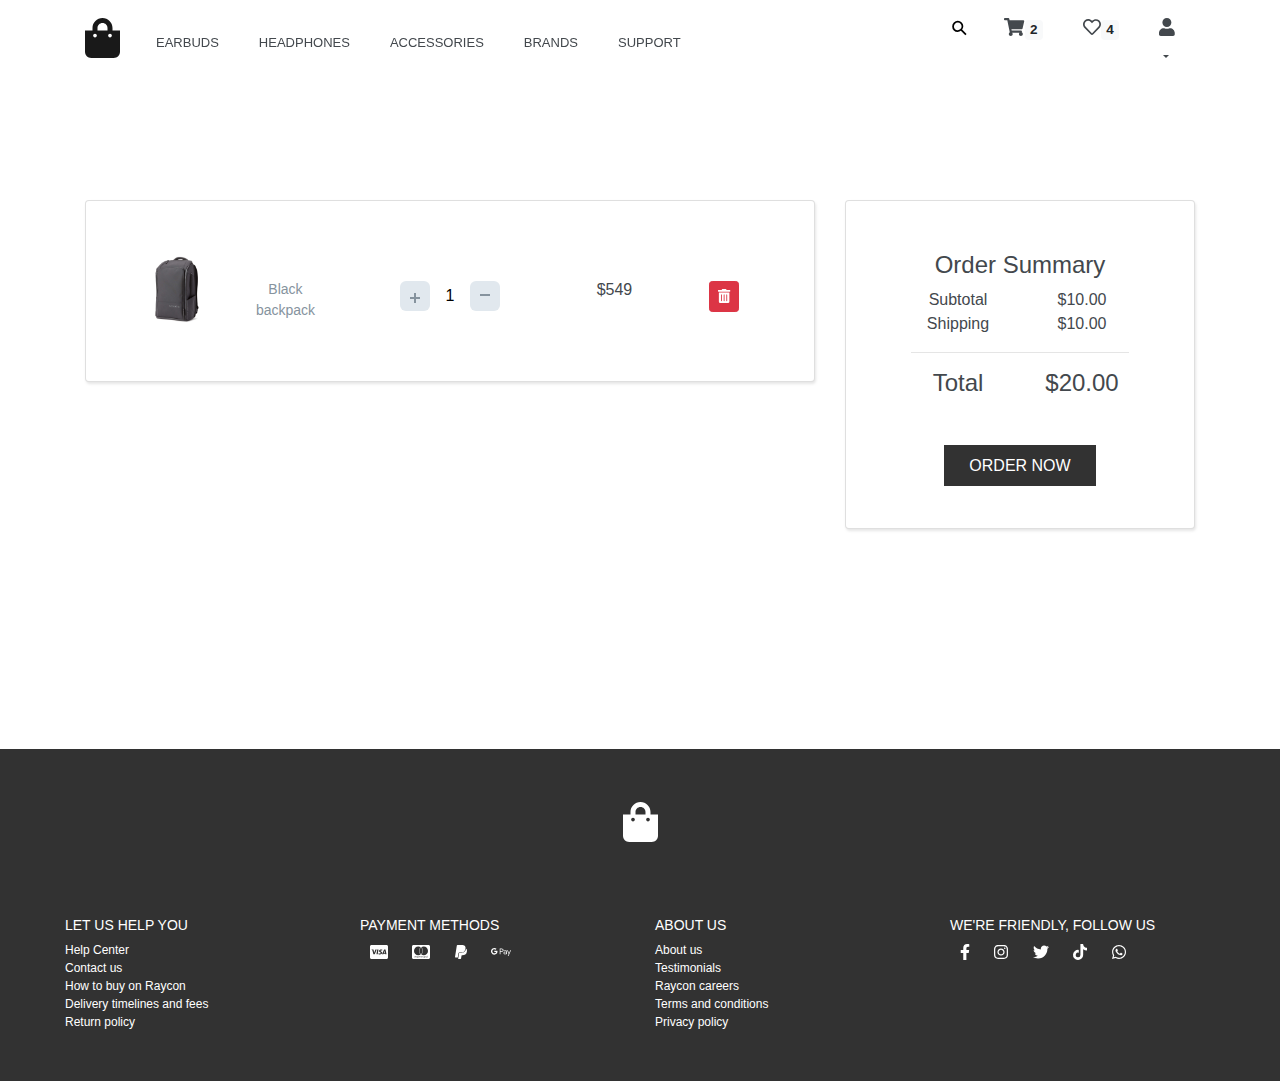
==== commit ce32cc91: "created login, register,checkout pages" ====
--- a/cart.html
+++ b/cart.html
@@ -26,7 +26,7 @@
             <button class="navbar-toggler" type="button" data-toggle="collapse" data-target="#navbarNav" aria-controls="navbarNav" aria-expanded="false" aria-label="Toggle navigation">
             <span class="navbar-toggler-icon"></span>
             </button>
-            <div class="collapse navbar-collapse" id="navbarNav">
+            <div class="collapse navbar-collapse topnav" id="navbarNav">
             <ul class="navbar-nav">
                 <li class="nav-item">
                 <a class="nav-link" href="#">earbuds</a>
@@ -43,12 +43,9 @@
                 <li class="nav-item">
                 <a class="nav-link" href="#">support</a>
                 </li>
-                <li class="nav-item">
-                <a class="nav-link" href="cart.html">cart</a>
-                </li>
             </ul>
             </div>
-            <div class="collapse navbar-collapse w-100 order-3" id="navbarNav">
+            <div class="collapse navbar-collapse w-100 order-3 left-align-navbar topnav" id="navbarNav">
                 <ul class="navbar-nav ml-auto">
                     <li class="nav-item">
                         <div class="search-container">
@@ -59,11 +56,21 @@
                         </div>
                     </li>
                     <li class="nav-item">
-                        <a class="nav-link" href="#"><i class="fa fa-shopping-cart"></i><span class="badge badge-light">2</span></a>
+                        <a class="nav-link" href="cart.html"><h1><i class="fa fa-shopping-cart"></i><span class="badge badge-light">2</span></h1></a>
                     </li>
                     <li class="nav-item">
-                        <a class="nav-link" href="#"><i class="far fa-heart"></i><span class="badge badge-light">4</span></a>
+                        <a class="nav-link" href="#"><h1><i class="far fa-heart"></i><span class="badge badge-light">4</span></h1></a>
                     </li>
+                  
+                    <li class="nav-item">
+                      <li class="nav-item dropdown">
+                          <a class="nav-link dropdown-toggle" data-toggle="dropdown" href="#" role="button" aria-haspopup="true" aria-expanded="false"><h1><i class="fas fa-user"></i></h1></a>
+                          <div class="dropdown-menu">
+                            <a class="dropdown-item" href="#">Login</a>
+                            <a class="dropdown-item" href="#">Profile</a>
+                          </div>
+                      </li>
+                  </li>
                 </ul>
             </div>
         </div>
@@ -74,14 +81,9 @@
         <div class="container cart">
            <div class="row">
             <div class="col-md-8 col-sm-12">
-                <div class="shopping-cart card item">
+                <div class="card item">
                   <div class="row">
-                    <div class="col-md-2 col-sm-12">
-                      <div class="buttons">
-                        <span class="delete-btn"></span>
-                        <span class="like-btn"></span>
-                      </div>
-                    </div>
+                    
                     <div class="col-md-2 col-sm-12">
                         <img src="assets/images/backpack1.jpg" alt="" class="image center">
                     </div>
@@ -102,100 +104,36 @@
                       </div>
                     </div>
                     <div class="col-md-2 col-sm-12">
-                      <div class="total-price">$549</div>
+                      <p class="total-price">$549</p>
+                    </div>
+                    <div class="col-md-2 col-sm-12 text-center  remove-btn">
+                      <button class="btn btn-danger btn-sm shadow-none"><i class="fas fa-trash-alt"></i></button>
                     </div>
                   </div>
-              
-                    <!-- Product #1 -->
-                    <!-- <div class="item"> -->
-                      
-                      
-                    <!-- </div> -->
-                   
-                    <!-- Product #2 -->
-                    <!-- <div class="item">
-                      <div class="buttons">
-                        <span class="delete-btn"></span>
-                        <span class="like-btn"></span>
-                      </div>
-                   
-                      <div class="image">
-                        <img src="assets/images/" alt=""/>
-                      </div>
-                   
-                      <div class="description">
-                        <span>Maison Margiela</span>
-                        <span>Future Sneakers</span>
-                        <span>White</span>
-                      </div>
-                   
-                      <div class="quantity">
-                        <button class="plus-btn" type="button" name="button">
-                          <img src="assets/images/plus.svg" alt="" />
-                        </button>
-                        <input type="text" name="name" value="1">
-                        <button class="minus-btn" type="button" name="button">
-                          <img src="assets/images/minus.svg" alt="" />
-                        </button>
-                      </div>
-                   
-                      <div class="total-price">$870</div>
-                    </div> -->
-                   
-                    <!-- Product #3 -->
-                    <!-- <div class="item">
-                      <div class="buttons">
-                        <span class="delete-btn"></span>
-                        <span class="like-btn"></span>
-                      </div>
-                   
-                      <div class="image">
-                        <img src="assets/images/" alt="" />
-                      </div>
-                   
-                      <div class="description">
-                        <span>Our Legacy</span>
-                        <span>Brushed Scarf</span>
-                        <span>Brown</span>
-                      </div>
-                   
-                      <div class="quantity">
-                        <button class="plus-btn" type="button" name="button">
-                          <img src="assets/images/plus.svg" alt="" />
-                        </button>
-                        <input type="text" name="name" value="1">
-                        <button class="minus-btn" type="button" name="button">
-                          <img src="assets/images/minus.svg" alt="" />
-                        </button>
-                      </div>
-                   
-                      <div class="total-price">$349</div>
-                    </div> -->
-                </div>
-            </div>
-            <div class="col-md-4 col-sm-12">
+                </div>
+            </div>
+            <div class="col-md-4 col-sm-12 order-summary">
                  <div class="card text-center">
                     <h4>Order Summary</h4>
-                    <span class="title">Subtotal</span>  
-                    <span class="value">Shipping</span>
                     <div class="col-md-12 col-sm-12">
-                        <!-- <div class="row">
-                            <div class="col-md-6 col-sm-12">
-                                  
-                            </div>
-                            <div class="col-md-6 col-sm-12">
-                                <p>$10.00</p>
-                                <p>$10.00</p>
+                        <div class="row">
+                            <div class="col-6">
+                              <span>Subtotal</span>
+                              <span>Shipping</span>
+                            </div>
+                            <div class="col-6">
+                                <span>$10.00</span>
+                                <span>$10.00</span>
                             </div>
                         </div><hr>
                         <div class="row mb-5">
-                            <div class="col-md-6 col-sm-12">
-                                <h6>Total</h6>    
-                            </div>
-                            <div class="col-md-6 col-sm-12">
-                                <h6>$10.00</h6>
-                            </div>
-                        </div> -->
+                            <div class="col-6">
+                                <h4>Total</h4>    
+                            </div>
+                            <div class="col-6">
+                                <h4>$20.00</h4>
+                            </div>
+                        </div>
                         <a href="checkout.html">order now</a>
                     </div>
                  </div>
--- a/assets/css/main.css
+++ b/assets/css/main.css
@@ -3,7 +3,7 @@
     /* background-color: #f2f2f2; */
     height:100%;
     color: #43484D !important;
-    font-family: 'poppins', sans-serif;
+    font-family: 'Open Sans', sans-serif;
 }
 
 .card {
@@ -11,6 +11,16 @@
   padding: 50px;
   box-shadow: 1px 2px 3px 0px rgba(0,0,0,0.10);
 }
+
+@media (max-width: 535px) {
+  .card {
+    margin-bottom: 20px;
+    padding: 25px;
+    box-shadow: 1px 2px 3px 0px rgba(0,0,0,0.10);
+  }
+}
+
+/* start of nav and banner section */
 
 .navbar-transparent {
     background-color: rgba(255, 255, 255, 0) none repeat scroll 0 0 !important;
@@ -27,6 +37,11 @@
     font-size: small !important;
     font-weight: 500;
 }
+
+.left-align-navbar h1 {
+  font-size: 18px;
+}
+
 /* search button and bar */
 .button {
 	font-size: 9px;
@@ -51,7 +66,8 @@
 	display: inline-block;
 	height: 40px;
 	width: 50px;
-	vertical-align: bottom;
+  vertical-align: bottom;
+
 }
 
 .search-icon {
@@ -129,13 +145,19 @@
 
   /* search button and bar end */
 
+  .dropdown-menu {
+    min-width: 0 !important;
+  }
+
   /* scrolled nav bar */
   .scrolled-nav {
     height: 80px !important;
     line-height: 10px !important;
     background-color: #fff !important;
     border-bottom: 1px solid #f8f9fa !important;
-}
+  }
+
+
 
 .banner {
     background-image: url(../images/bg-header1.jpg);
@@ -171,8 +193,8 @@
     text-align: center;
    
   }
-  .bg-btn {
-    background-color: #000;
+  .banner a {
+    background-color: #323232;
     color: #fff;
     text-transform: uppercase;
     padding: 10px 20px;
@@ -182,18 +204,160 @@
   .center {
     text-align: center;
   }
+
+  .topnav {
+    overflow: hidden;
+    background-color: #fff;
+    position: relative;
+    /* padding: 20px; */
+    margin-top: 5px;
+  }
   
 }
 
+
+
+
+
 .banner a {
-    background-color: #E5D7B3;
+    background-color: #323232;
     color: #fff;
     text-transform: uppercase;
     padding: 10px 20px;
     text-decoration: none;
 }
 
-
+/* end of nav and banner section */
+
+.no-gutters {
+  margin-right: 0 !important;
+  margin-left: 0 !important;
+}
+
+/* start of login */
+
+.login-bg {
+  background-image: url(../images/login-bg.png);
+  /* background-color: lightcyan; */
+  background-size: cover;
+  background-repeat: no-repeat;
+  padding-bottom: 656px;
+}
+
+.login-section {
+  padding: 20px;
+}
+
+.login-section h6 {
+  float: right;
+  color: #ccc;
+  font-size: 14px;
+}
+.login-section h5 {
+  float: right;
+  color: #000;
+  font-size: 14px;
+  padding: 0 10px;
+}
+
+.login-section a {
+  color: #000;
+}
+
+.login-section h2 {
+  text-align: center;
+  color: #000;
+  font-size: 30px;
+  padding-top: 100px;
+  padding-bottom: 50px;
+}
+
+.login-section h5 h6 {
+  display: inline;
+}
+
+.login-section .google-btn {
+  color: #000;
+  border-radius: 40px;
+  padding: 10px 10px;
+  width: 50%;
+  box-shadow: 2px 2px 3px 2px rgba(0,0,0,0.10);
+  background-color: #fff;
+}
+
+.login-section .login-btn {
+  color: #fff;
+  background-color: #323232;
+  border-radius: 40px;
+  padding: 15px 0;
+  width: 50%;
+  box-shadow: 2px 2px 3px 2px rgba(0,0,0,0.10);
+}
+
+.login-section img {
+  margin-right: 45px;
+  height: 40px;
+}
+
+.login-section input {
+  border-radius: 40px;
+  padding: 25px;
+  width: 50%;
+  box-shadow: 2px 2px 3px 2px rgba(0,0,0,0.10) !important;
+}
+
+.login-section .form-control {
+  display: initial;
+}
+
+@media (max-width: 535px) {
+
+  .login-section input {
+    border-radius: 40px;
+    padding: 20px;
+    width: 100%;
+    box-shadow: 2px 2px 3px 2px rgba(0,0,0,0.10) !important;
+  }
+
+  .login-section .google-btn {
+    color: #000;
+    border-radius: 40px;
+    padding: 10px 10px;
+    width: 90%;
+    box-shadow: 2px 2px 3px 2px rgba(0,0,0,0.10);
+    background-color: #fff;
+  }
+  
+  .login-section .login-btn {
+    color: #fff;
+    background-color: #323232;
+    border-radius: 40px;
+    padding: 10px 0;
+    width: 90%;
+    box-shadow: 2px 2px 3px 2px rgba(0,0,0,0.10);
+  }
+
+  .login-section img {
+    margin-right: 45px;
+    height: 30px;
+  }
+}
+
+/* end of login */
+
+.site-section {
+  padding: 100px 0; 
+}
+  @media (min-width: 768px) {
+      .site-section {
+          padding: 200px 0; 
+      }
+  }
+.site-section.site-section-sm {
+  padding: 4em 0; 
+}
+
+/* start of new range section */
 
 .new-range h1 {
     font-size: 70px;
@@ -219,19 +383,9 @@
   }
 }
 
-
-.site-section {
-    padding: 100px 0; 
-}
-    @media (min-width: 768px) {
-        .site-section {
-            padding: 200px 0; 
-        }
-    }
-.site-section.site-section-sm {
-    padding: 4em 0; 
-}
-
+/* end of new range section */
+
+/* start of featured section */
 
 .featured h6 {
     font-family: 'Alegreya Sans', sans-serif;
@@ -263,7 +417,7 @@
 }
 
 .featured a {
-    background-color: #E5D7B3;
+    background-color: #323232;
     color: #fff;
     padding: 12px 25px;
     text-transform: uppercase;
@@ -322,7 +476,7 @@
   }
 
   .featured a {
-    background-color: #E5D7B3;
+    background-color: #323232;
     color: #fff;
     padding: 10px 20px;
     text-transform: uppercase;
@@ -349,6 +503,10 @@
   
   }
 
+  /* end of featured section */
+
+  /* start of products section */
+
   .product .card {
       height: 20rem !important;
       width: 18rem !important; 
@@ -358,7 +516,7 @@
   }
 
   .product h6 {
-      color: #E5D7B3;
+      color: #323232;
       font-size: 14px;
   }
 
@@ -382,7 +540,7 @@
   }
 
 .advert h1 {
-    color: #E5D7B3;
+    color: #323232;
     margin-bottom: 10px;
 }
 
@@ -557,7 +715,7 @@
 }
 
 .product-price a {
-  background-color: #E5D7B3;
+  background-color: #323232;
   color: #fff;
   padding: 12px 25px;
   text-transform: uppercase;
@@ -586,13 +744,9 @@
 
 /* start of cart */
 
-.cart {
-  /* margin-top: 50px; */
-}
-
 
 .cart a {
-  background-color: #E5D7B3;
+  background-color: #323232;
   color: #fff;
   padding: 12px 25px;
   text-transform: uppercase;
@@ -600,14 +754,6 @@
   margin-top: 20px;
 }
 
-@media (max-width: 535px) {
-
-}
-
-@media (max-width: 800px) {
-
-    
-}
 
 .shopping-cart h4 {
     font-weight: 600;
@@ -615,77 +761,23 @@
     font-size: 30px;
 }
 
-.shopping-cart p {
-    line-height: 5px;
-}
-
-.shopping-cart h6 {
-    font-weight: 600;
+
+.shopping-cart h4 {
+    font-weight: bold;
     margin-bottom: 40px;
 }
 
-.shopping-cart {
-  box-shadow: 1px 2px 3px 0px rgba(0,0,0,0.10);
-  border-radius: 6px;
-}
-
- 
-.item {
-  margin-top: 20px;
-}
- 
-.item:nth-child(3) {
-  border-top:  1px solid #E1E8EE;
-  border-bottom:  1px solid #E1E8EE;
-}
-.buttons {
-  position: relative;
+
+.remove-btn {
   padding-top: 30px;
-}
-.delete-btn,
-.like-btn {
-  display: inline-block;
-  Cursor: pointer;
-}
-.delete-btn {
-  width: 18px;
-  height: 17px;
-  background: url(../images/delete-icn.svg) no-repeat center;
-}
- 
-.like-btn {
-  position: absolute;
-  top: 9px;
-  left: 15px;
-  background: url(../images/twitter-heart.png);
-  width: 60px;
-  height: 60px;
-  background-size: 2900%;
-  background-repeat: no-repeat;
-}
-.is-active {
-  animation-name: animate;
-  animation-duration: .8s;
-  animation-iteration-count: 1;
-  animation-timing-function: steps(28);
-  animation-fill-mode: forwards;
-}
- 
-@keyframes animate {
-  0%   { background-position: left;  }
-  50%  { background-position: right; }
-  100% { background-position: right; }
 }
 
 .image {
   height: 80px;
 }
- 
-/* Let’s add some basic style to  product name and description. */
+
 .description {
   padding-top: 20px;
-  /* margin-right: 60px; */
-  /* width: 115px; */
 }
  
 .description span {
@@ -694,6 +786,11 @@
   color: #43484D;
   font-weight: 400;
   text-align: center;
+}
+
+.order-summary span{
+  color: #43484D;
+  font-weight: 400;
 }
  
 .description span:first-child {
@@ -722,7 +819,7 @@
   font-weight: 300;
 }
  
-button[class*=btn] {
+.quantity button[class*=btn] {
   width: 30px;
   height: 30px;
   background-color: #E1E8EE;
@@ -773,44 +870,27 @@
     text-align: center;
     margin: 6px 0;
   }
-  /* .buttons {
-    margin-right: 50px;
-  } */
+
+  .item {
+    margin-top: 20px;
+  }
+   
 }    
 
-
-
-@media (max-width: 800px) {
-  
-}
-
-
-.show-item {
-  background-color: #E4EAEE;
-  /* padding-bottom: 100px; */
-  padding: 30px;
-  
-}
-
-.show-item h3 {
-  color: #000;
-  font-weight: 200;
-  padding: 20px;
-  margin-bottom: 5px;
-}
-
-.show-item p {
-  font-weight: 200;
-  line-height: 4px;
-
-}
-.show-item h6 {
-  font-weight: 400;
-}
-
-.show-item img {
-  height: 100px;
-  margin-bottom: 15px;
+/* end of cart */
+
+/* checkout */
+
+.checkout-section {
+  padding: 50px 0; 
+}
+  @media (min-width: 768px) {
+      .checkout-section {
+          padding: 100px 0; 
+      }
+  }
+.checkout-section.checkout-section-sm {
+  padding: 4em 0; 
 }
 
 .checkout h4 {
@@ -818,12 +898,6 @@
   font-weight: 300;
   margin: 30px 0;
 }
-
-/* .checkout .card {
-  margin-bottom: 20px;
-  padding: 50px;
-  box-shadow: 1px 2px 3px 0px rgba(0,0,0,0.10);
-} */
 
 .checkout label {
   text-transform: uppercase;
@@ -848,7 +922,7 @@
 }
 
 .checkout .shipping-btn {
-  background-color: #358ED7;
+  background-color: #323232;
   color: #fff;
   padding: 12px 25px;
   text-transform: uppercase;
@@ -857,21 +931,42 @@
   margin-top: 10px;
 }
 
+
 .mapouter {
   position:relative;
   text-align:right;
-  height:242px;
-  width:316px;
-}
-.gmap_canvas 
-{overflow:hidden;
+  height:191px;
+  width:206px;
+}
+.gmap_canvas {
+  overflow:hidden;
   background:none!important;
-  height:242px;
-  width:316px;
-}
+  height:175px;
+  width:280px;
+}
+
+@media (max-width: 535px) {
+  .checkout .shipping-btn {
+    background-color: #323232;
+    color: #fff;
+    padding: 10px 15px;
+    text-transform: uppercase;
+    text-decoration: none;
+    float: right;
+    margin-top: 10px;
+  }
+
+  .gmap_canvas {
+    overflow:hidden;
+    background:none!important;
+    height:175px;
+    width:235px;
+  }
+}
+
 
 .shipping .card {
-  border: 1px solid #788995;
+  box-shadow: 1px 2px 3px 0px rgba(0,0,0,0.10);
   padding: 20px;
   /* margin-bottom: 30px; */
 }
@@ -895,11 +990,8 @@
 }
 
 .payment {
-  border: 1px solid #788995;
+  box-shadow: 1px 2px 3px 0px rgba(0,0,0,0.10);
   padding: 20px;
-  width: 100%;
-  height: 100%;
-  border-radius: 3px;
   margin: 10px 0;
 }
 
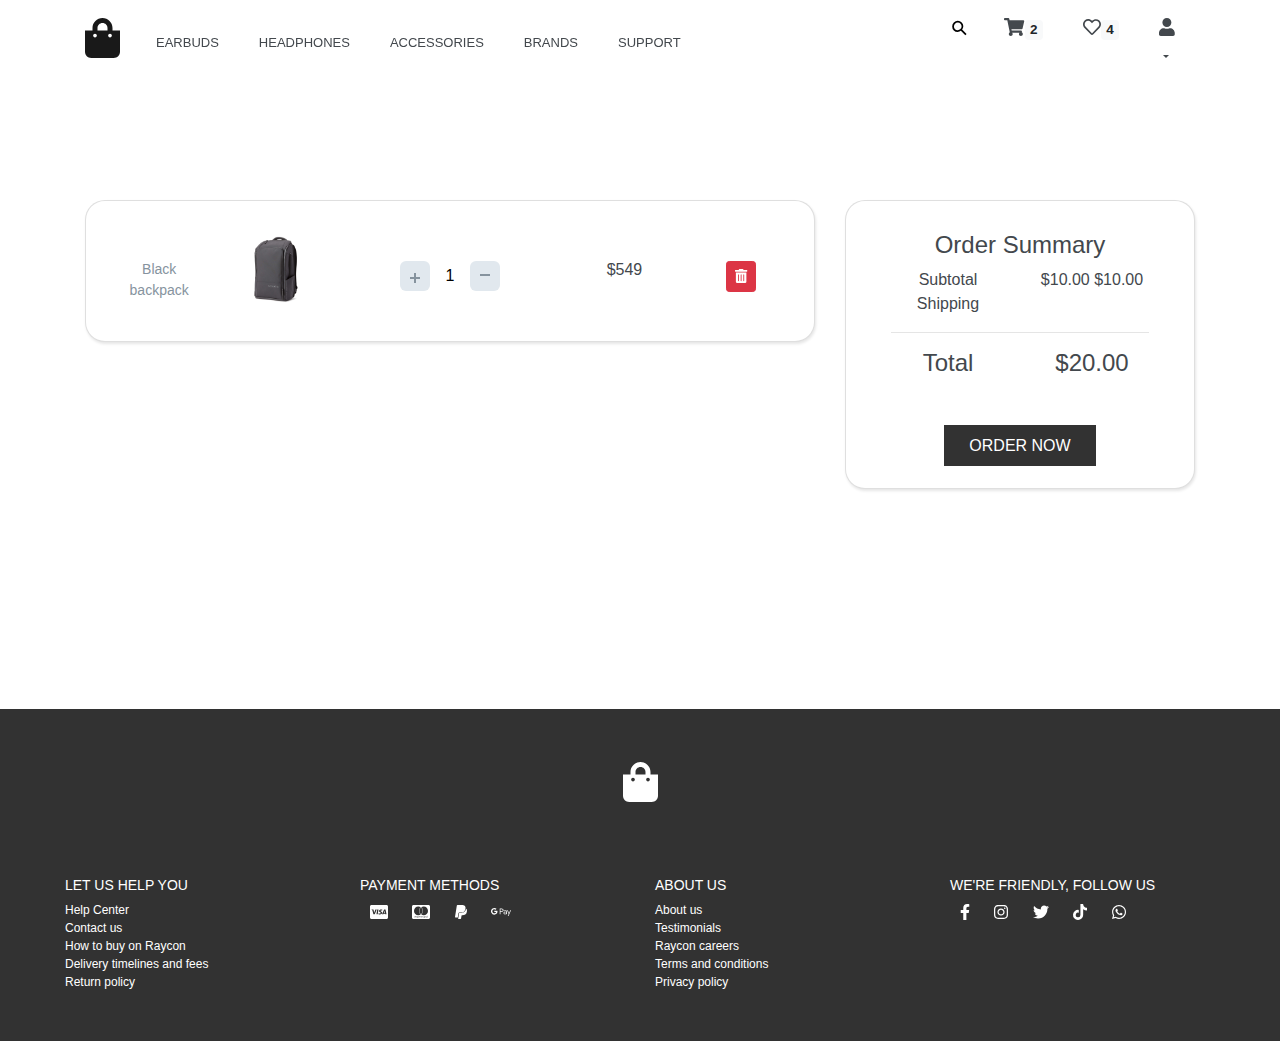
==== commit 23f47092: "near completion" ====
--- a/cart.html
+++ b/cart.html
@@ -66,8 +66,8 @@
                       <li class="nav-item dropdown">
                           <a class="nav-link dropdown-toggle" data-toggle="dropdown" href="#" role="button" aria-haspopup="true" aria-expanded="false"><h1><i class="fas fa-user"></i></h1></a>
                           <div class="dropdown-menu">
-                            <a class="dropdown-item" href="#">Login</a>
-                            <a class="dropdown-item" href="#">Profile</a>
+                            <a class="dropdown-item" href="login.html">Login</a>
+                            <a class="dropdown-item" href="profile.html">Profile</a>
                           </div>
                       </li>
                   </li>
@@ -83,14 +83,14 @@
             <div class="col-md-8 col-sm-12">
                 <div class="card item">
                   <div class="row">
-                    
+                    <div class="col-md-2 col-sm-12">
+                        <div class="description">
+                            <span>Black backpack</span>
+                        </div>
+                        
+                    </div>
                     <div class="col-md-2 col-sm-12">
                         <img src="assets/images/backpack1.jpg" alt="" class="image center">
-                    </div>
-                    <div class="col-md-2 col-sm-12">
-                      <div class="description">
-                        <span>Black backpack</span>
-                      </div>
                     </div>
                     <div class="col-md-4 col-sm-12">
                       <div class="quantity">
--- a/assets/css/main.css
+++ b/assets/css/main.css
@@ -8,7 +8,8 @@
 
 .card {
   margin-bottom: 20px;
-  padding: 50px;
+  padding: 30px;
+  border-radius: 20px;
   box-shadow: 1px 2px 3px 0px rgba(0,0,0,0.10);
 }
 
@@ -209,7 +210,6 @@
     overflow: hidden;
     background-color: #fff;
     position: relative;
-    /* padding: 20px; */
     margin-top: 5px;
   }
   
@@ -410,6 +410,15 @@
     padding-bottom: 10px;
 }
 
+.featured h2 {
+    color: #43484D;
+    font-size: 25px;
+    font-weight: 400;
+    display: inline;
+    margin-right: 10px;
+  }
+  
+
 .featured p {
     font-weight: 200;
     color: #86939E;
@@ -422,18 +431,51 @@
     padding: 12px 25px;
     text-transform: uppercase;
     text-decoration: none;
-    /* float: right; */
-    margin-top: 10px;
 }
 
 .featured img {
   height: 450px;
 }
 
+.sunshine-icon {
+    color: darkgray;
+    font-size: 30px;
+    display: inline-block;
+}
+
+.margin-bottom {
+  margin-bottom: 200px;
+}
+
 @media (max-width: 535px) {
+  .margin-bottom {
+    margin-bottom: 50px;
+  }
+  .first {
+    order: -1;
+  }
+
+  .featured a {
+    background-color: #323232;
+    color: #fff;
+    padding: 10px 20px;
+    text-transform: uppercase;
+    text-decoration: none;
+    float: right;
+  }
   .featured img {
     height: 220px;
   }
+
+  .featured h2 {
+    color: #43484D;
+    font-size: 25px;
+    font-weight: 400;
+    margin-top: 20px;
+    margin-right: 10px;
+  }
+
+  
 
   .featured p {
     font-weight: 200;
@@ -454,35 +496,6 @@
     font-size: 20px;
     font-weight: 300;
     padding-bottom: 10px;
-}
-}
-
-.sunshine-icon {
-    color: darkgray;
-    font-size: 30px;
-    display: inline-block;
-}
-
-.margin-bottom {
-  margin-bottom: 200px;
-}
-
-@media (max-width: 535px) {
-  .margin-bottom {
-    margin-bottom: 50px;
-  }
-  .first {
-    order: -1;
-  }
-
-  .featured a {
-    background-color: #323232;
-    color: #fff;
-    padding: 10px 20px;
-    text-transform: uppercase;
-    text-decoration: none;
-    float: right;
-    margin-top: 10px;
   }
 }
 
@@ -1007,10 +1020,6 @@
   text-decoration: none;
 }
 
-a:active {
-  text-decoration: none;
-}
-
 #icon {
   background-image: url(../images/icons_card_black.png);
   float: right;
@@ -1019,4 +1028,64 @@
 
 input {
   box-shadow: none !important;
+}
+
+
+
+.profile {
+  padding: 120px;
+}
+
+.profile img{
+  height: 300px;
+}
+
+@media (max-width: 535px) {
+  .profile img{
+    height: 150px;
+  }
+}
+
+.profile-bg {
+  background-image: url(../images/coffee.png);
+  background-size: cover;
+  background-repeat: no-repeat;
+  padding-bottom: 300px;
+}
+
+.profile h1 {
+  font-weight: bold;
+  font-size: 50px;
+  letter-spacing: 1px;
+}
+
+.profile h4 {
+  color: #000;
+  font-weight: 300;
+  margin: 30px 0;
+}
+
+.profile h5 {
+  font-size: 15px;
+  color: #788995;
+  font-weight: 400;
+}
+
+.profile p {
+  font-size: 20px;
+  letter-spacing: 1px;
+}
+
+.orders p {
+  color: #788995;
+  font-size: 13px;
+}
+.orders img {
+  height: 60px;
+}
+.orders a {
+  background-color: yellow;
+  color: #fff;
+  padding: 3px;
+  border-radius: 6px;
 }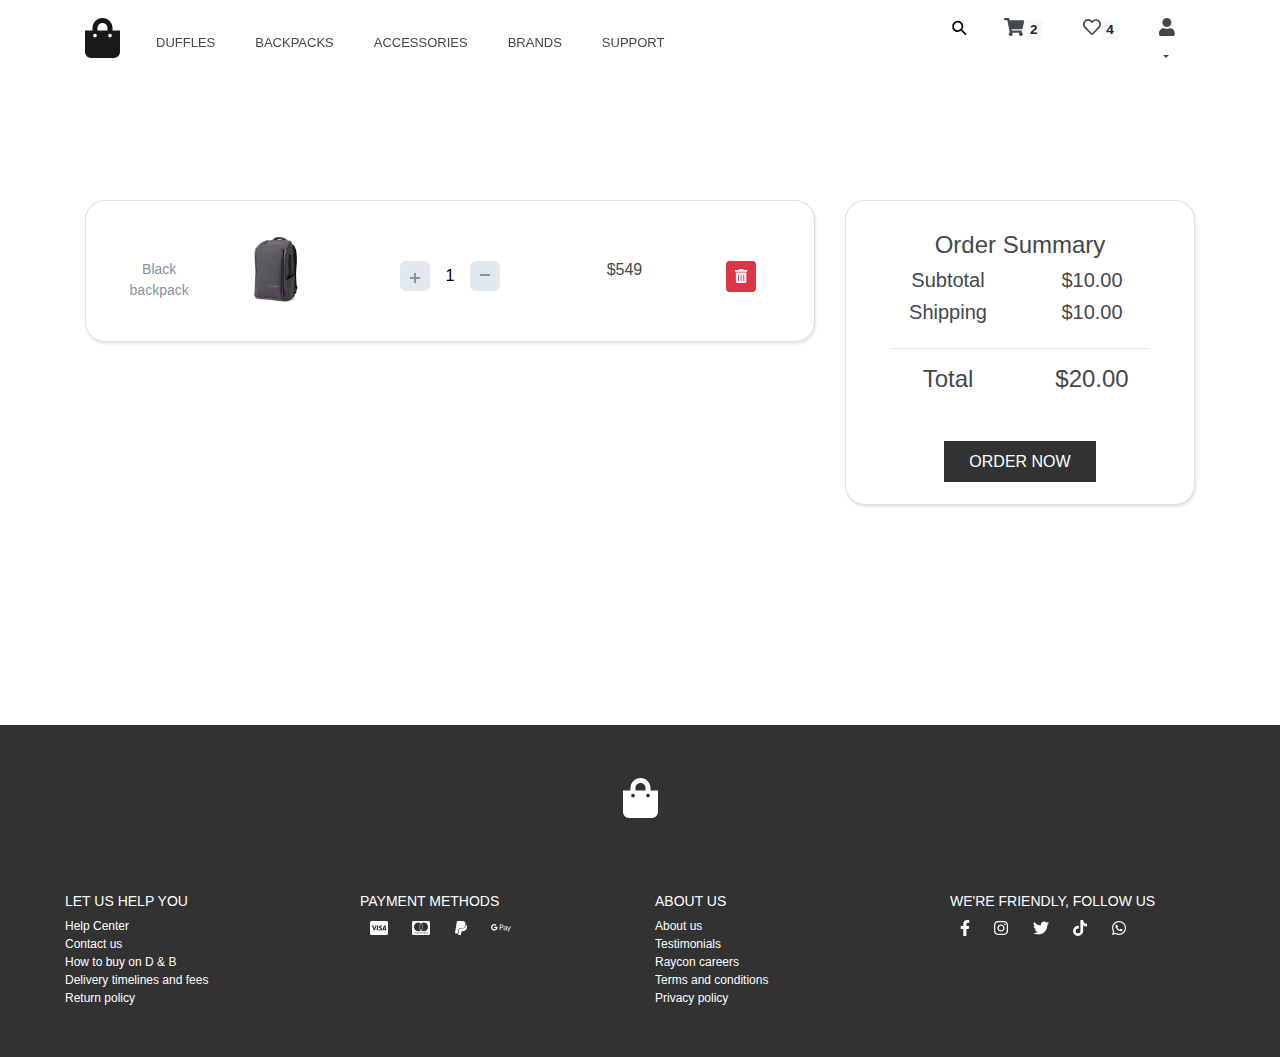
==== commit 71034413: "first commit" ====
--- a/cart.html
+++ b/cart.html
@@ -29,10 +29,10 @@
             <div class="collapse navbar-collapse topnav" id="navbarNav">
             <ul class="navbar-nav">
                 <li class="nav-item">
-                <a class="nav-link" href="#">earbuds</a>
-                </li>
-                <li class="nav-item">
-                <a class="nav-link" href="#">headphones</a>
+                <a class="nav-link" href="category.html">duffles</a>
+                </li>
+                <li class="nav-item">
+                <a class="nav-link" href="category.html">backpacks</a>
                 </li>
                 <li class="nav-item">
                 <a class="nav-link" href="#">accessories</a>
@@ -41,7 +41,7 @@
                 <a class="nav-link" href="#">brands</a>
                 </li>
                 <li class="nav-item">
-                <a class="nav-link" href="#">support</a>
+                    <a class="nav-link" href="#">support</a>
                 </li>
             </ul>
             </div>
@@ -59,18 +59,18 @@
                         <a class="nav-link" href="cart.html"><h1><i class="fa fa-shopping-cart"></i><span class="badge badge-light">2</span></h1></a>
                     </li>
                     <li class="nav-item">
-                        <a class="nav-link" href="#"><h1><i class="far fa-heart"></i><span class="badge badge-light">4</span></h1></a>
-                    </li>
-                  
-                    <li class="nav-item">
-                      <li class="nav-item dropdown">
-                          <a class="nav-link dropdown-toggle" data-toggle="dropdown" href="#" role="button" aria-haspopup="true" aria-expanded="false"><h1><i class="fas fa-user"></i></h1></a>
-                          <div class="dropdown-menu">
-                            <a class="dropdown-item" href="login.html">Login</a>
-                            <a class="dropdown-item" href="profile.html">Profile</a>
-                          </div>
-                      </li>
-                  </li>
+                        <a class="nav-link" href="wishlist.html"><h1><i class="far fa-heart"></i><span class="badge badge-light">4</span></h1></a>
+                    </li>
+                    
+                    <li class="nav-item">
+                        <li class="nav-item dropdown">
+                            <a class="nav-link dropdown-toggle" data-toggle="dropdown" href="#" role="button" aria-haspopup="true" aria-expanded="false"><h1><i class="fas fa-user"></i></h1></a>
+                            <div class="dropdown-menu">
+                              <a class="dropdown-item" href="login.html">Login</a>
+                              <a class="dropdown-item" href="profile.html">Profile</a>
+                            </div>
+                        </li>
+                    </li>
                 </ul>
             </div>
         </div>
@@ -118,12 +118,12 @@
                     <div class="col-md-12 col-sm-12">
                         <div class="row">
                             <div class="col-6">
-                              <span>Subtotal</span>
-                              <span>Shipping</span>
-                            </div>
-                            <div class="col-6">
-                                <span>$10.00</span>
-                                <span>$10.00</span>
+                              <h5>Subtotal</h5>
+                              <h5>Shipping</h5>
+                            </div>
+                            <div class="col-6">
+                                <h5>$10.00</h5>
+                                <h5>$10.00</h5>
                             </div>
                         </div><hr>
                         <div class="row mb-5">
@@ -153,7 +153,7 @@
                     <h3>let us help you</h3>
                     <li><a href="#">Help Center</a></li>
                     <li><a href="#">Contact us</a></li>
-                    <li><a href="#">How to buy on Raycon</a></li>
+                    <li><a href="#">How to buy on D & B</a></li>
                     <li><a href="#">Delivery timelines and fees</a></li>
                     <li><a href="#">Return policy</a></li>
                 </div>
--- a/assets/css/main.css
+++ b/assets/css/main.css
@@ -3,7 +3,7 @@
     /* background-color: #f2f2f2; */
     height:100%;
     color: #43484D !important;
-    font-family: 'Open Sans', sans-serif;
+    font-family: 'Open Sans', sans-serif; 
 }
 
 .card {
@@ -161,7 +161,7 @@
 
 
 .banner {
-    background-image: url(../images/bg-header1.jpg);
+    background-image: url(../images/banner.jpg);
     background-size: cover;
     /* background-attachment: fixed; */
     background-repeat: no-repeat;
@@ -173,11 +173,13 @@
     text-transform: uppercase;
     font-weight: bold;
     padding-top: 150px;
+    color: #000;
 }
 
 .banner p {
     text-transform: uppercase; 
     font-weight: 700;
+    color: #000;
 }
 
 @media (max-width: 535px) {
@@ -187,15 +189,17 @@
     font-weight: bold;
     padding-top: 100px;
     text-align: center;
+    color: #000;
   }
 
   .banner p {
     text-transform: uppercase;
     text-align: center;
+    color: #000;
    
   }
   .banner a {
-    background-color: #323232;
+    background-color: #000;
     color: #fff;
     text-transform: uppercase;
     padding: 10px 20px;
@@ -215,12 +219,8 @@
   
 }
 
-
-
-
-
 .banner a {
-    background-color: #323232;
+    background-color: #000;
     color: #fff;
     text-transform: uppercase;
     padding: 10px 20px;
@@ -237,7 +237,15 @@
 /* start of login */
 
 .login-bg {
-  background-image: url(../images/login-bg.png);
+  background-image: url(../images/login.jpg);
+  /* background-color: lightcyan; */
+  background-size: cover;
+  background-repeat: no-repeat;
+  padding-bottom: 656px;
+}
+
+.register-bg {
+  background-image: url(../images/register.jpg);
   /* background-color: lightcyan; */
   background-size: cover;
   background-repeat: no-repeat;
@@ -279,7 +287,7 @@
 .login-section .google-btn {
   color: #000;
   border-radius: 40px;
-  padding: 10px 10px;
+  padding: 5px 10px;
   width: 50%;
   box-shadow: 2px 2px 3px 2px rgba(0,0,0,0.10);
   background-color: #fff;
@@ -322,7 +330,7 @@
   .login-section .google-btn {
     color: #000;
     border-radius: 40px;
-    padding: 10px 10px;
+    padding: 5px 10px;
     width: 90%;
     box-shadow: 2px 2px 3px 2px rgba(0,0,0,0.10);
     background-color: #fff;
@@ -768,19 +776,6 @@
 }
 
 
-.shopping-cart h4 {
-    font-weight: 600;
-    padding: 20px;
-    font-size: 30px;
-}
-
-
-.shopping-cart h4 {
-    font-weight: bold;
-    margin-bottom: 40px;
-}
-
-
 .remove-btn {
   padding-top: 30px;
 }
@@ -801,9 +796,9 @@
   text-align: center;
 }
 
-.order-summary span{
+.order-summary h5 {
   color: #43484D;
-  font-weight: 400;
+  /* font-weight: 500; */
 }
  
 .description span:first-child {
@@ -819,7 +814,6 @@
 .quantity {
   padding-top: 30px;
   text-align: center;
-  /* margin-right: 60px; */
 }
 
 .cart .quantity input {
@@ -1031,61 +1025,16 @@
 }
 
 
-
-.profile {
-  padding: 120px;
-}
-
-.profile img{
-  height: 300px;
-}
-
-@media (max-width: 535px) {
-  .profile img{
-    height: 150px;
-  }
-}
-
-.profile-bg {
-  background-image: url(../images/coffee.png);
-  background-size: cover;
-  background-repeat: no-repeat;
-  padding-bottom: 300px;
-}
-
-.profile h1 {
-  font-weight: bold;
-  font-size: 50px;
-  letter-spacing: 1px;
-}
-
-.profile h4 {
-  color: #000;
-  font-weight: 300;
-  margin: 30px 0;
-}
-
-.profile h5 {
-  font-size: 15px;
-  color: #788995;
-  font-weight: 400;
-}
-
-.profile p {
-  font-size: 20px;
-  letter-spacing: 1px;
-}
-
-.orders p {
-  color: #788995;
-  font-size: 13px;
-}
-.orders img {
-  height: 60px;
-}
-.orders a {
-  background-color: yellow;
-  color: #fff;
-  padding: 3px;
-  border-radius: 6px;
-}+.profile .card {
+  padding: 0 !important;
+}
+
+.profile a {
+  padding-top: 12px;
+  padding-bottom: 12px;
+  color: #323232;
+}
+
+.profile a: {}
+
+/* THE END */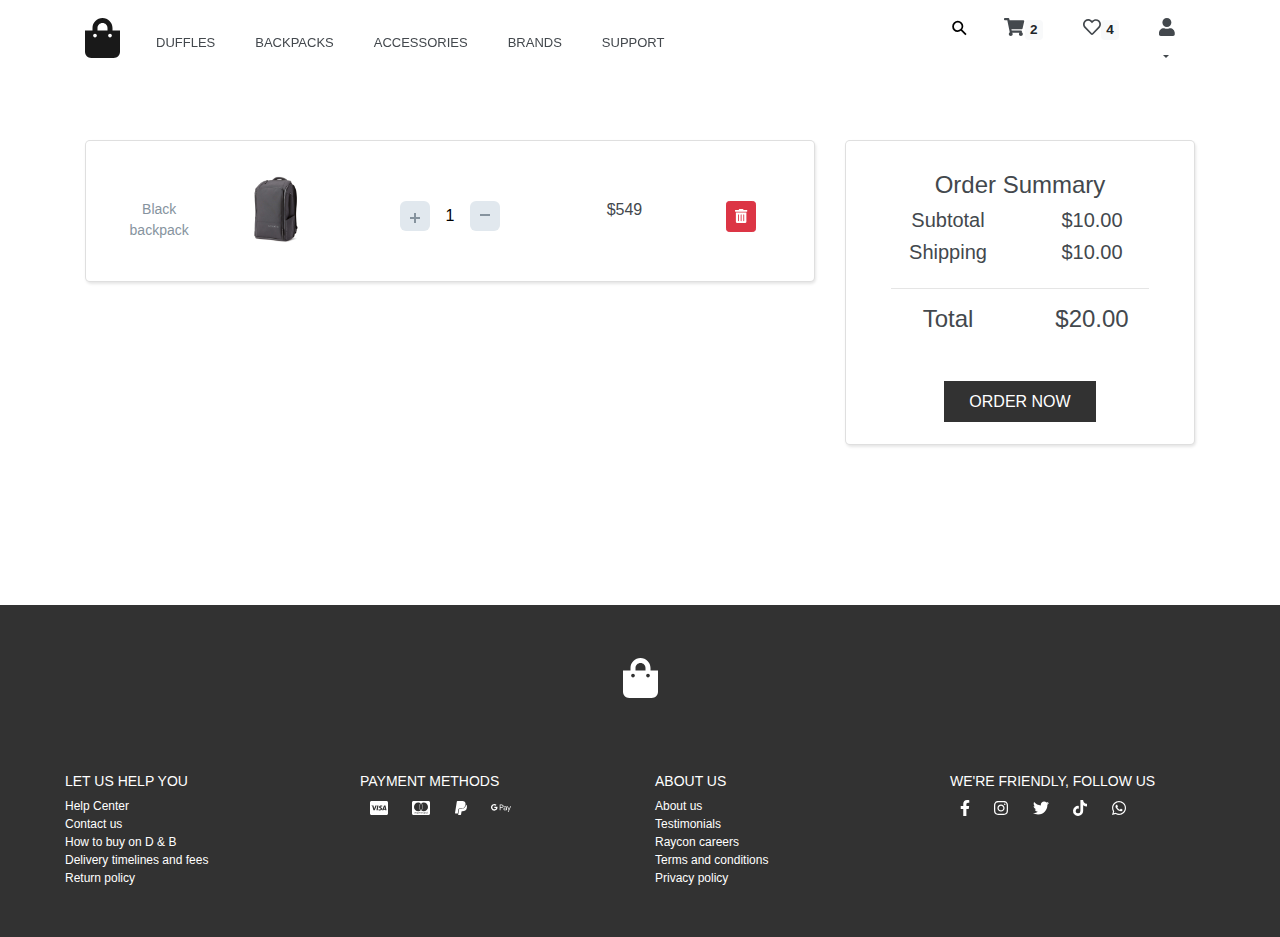
==== commit b58694d5: "made changes to all the pages" ====
--- a/cart.html
+++ b/cart.html
@@ -3,7 +3,7 @@
 <head>
     <meta charset="utf-8">
     <meta http-equiv="X-UA-Compatible" content="IE=edge">
-    <link rel="icon" href="assets/images/favicon.png" type="image/gif" sizes="16x16">
+    <link rel="icon" href="assets/images/D & B1.jpg" type="image/gif" sizes="16x16">
     <title>EarStore</title>
     <meta name="description" content="">
     <meta name="viewport" content="width=device-width, initial-scale=1">
@@ -17,6 +17,8 @@
     <script type="text/javascript" src="assets/js/bootstrap.min.js"></script>
     <script src="https://cdnjs.cloudflare.com/ajax/libs/popper.js/1.14.7/umd/popper.min.js" crossorigin="anonymous"></script>
     <script defer  src="assets/js/all.js"></script>
+
+    
 
 </head>
 <body>
--- a/assets/css/main.css
+++ b/assets/css/main.css
@@ -9,17 +9,17 @@
 .card {
   margin-bottom: 20px;
   padding: 30px;
-  border-radius: 20px;
+  border-radius: 5px;
   box-shadow: 1px 2px 3px 0px rgba(0,0,0,0.10);
 }
 
-@media (max-width: 535px) {
+/* @media (max-width: 535px) {
   .card {
     margin-bottom: 20px;
     padding: 25px;
     box-shadow: 1px 2px 3px 0px rgba(0,0,0,0.10);
   }
-}
+} */
 
 /* start of nav and banner section */
 
@@ -234,6 +234,13 @@
   margin-left: 0 !important;
 }
 
+.page-header {
+  font-weight: 500;
+  text-align: center;
+  color: #43474D;
+  padding-bottom: 30px;
+}
+
 /* start of login */
 
 .login-bg {
@@ -353,12 +360,13 @@
 
 /* end of login */
 
+
 .site-section {
   padding: 100px 0; 
 }
   @media (min-width: 768px) {
       .site-section {
-          padding: 200px 0; 
+          padding: 140px 0; 
       }
   }
 .site-section.site-section-sm {
@@ -1032,9 +1040,121 @@
 .profile a {
   padding-top: 12px;
   padding-bottom: 12px;
-  color: #323232;
-}
-
-.profile a: {}
+  font-weight: 600;
+  text-transform: uppercase;
+  color: #43474D;
+}
+
+.profile a:hover {
+  color: #fff;
+  background-color: #43474D;
+  padding: 5px;
+  border-radius: 50px;
+}
+
+.profile h6 {
+  text-transform: uppercase;
+  font-weight: 700;
+  color: #43474D;
+}
+
+.profile h6{
+  display: inline;
+}
+
+.order {
+  text-align: center;
+}
+
+.order h5 {
+  /* color: #43474D; */
+  font-weight: 600;
+  font-size: 15px;
+}
+
+.order .success {
+  color: green;
+  font-weight: 500;
+  text-transform: uppercase;
+  padding: 20px 0;
+  font-size: 14px;
+}
+
+.order .failed {
+  color: #43474D;
+  font-weight: 500;
+  text-transform: uppercase;
+  padding: 20px 0;
+  font-size: 13px;
+}
+
+.order a {
+  color: #43474D;
+  font-weight: 500;
+  text-transform: uppercase;
+  /* padding: 20px 0; */
+  font-size: 13px;
+}
+
+.order a:hover {
+  background-color: #43484D;
+  color: #ccc;
+  padding: 5px;
+  border-radius: 6px;
+}
+
+
+.order p {
+  color: #43474D;
+}
+
+.order p, h6 {
+  display: inline;
+}
+
+.paid-info p {
+  font-size: 15px;
+  line-height: 3px;
+  padding-bottom: 10px;
+}
+
+.paid-info p {
+  display: inline;
+}
+
+.category a {
+  color: #43474D;
+  text-align: center;
+}
+
+
+/* start of wishlist */
+.wishlist .hr {
+  border-bottom: 1px solid #43474D;;
+}
+
+.wishlist img {
+  height: 100px;
+}
+
+.wishlist h6 {
+  padding-top: 50px;
+}
+
+@media (max-width: 535px) {
+  .wishlist h6 {
+    padding-top: 0;
+  }
+}
+
+.border {
+  border-radius: 5px;
+  margin-bottom: 5px;
+  padding: 10px;
+}
+
+.wishlist a {
+  color: #43474D;
+}
 
 /* THE END */